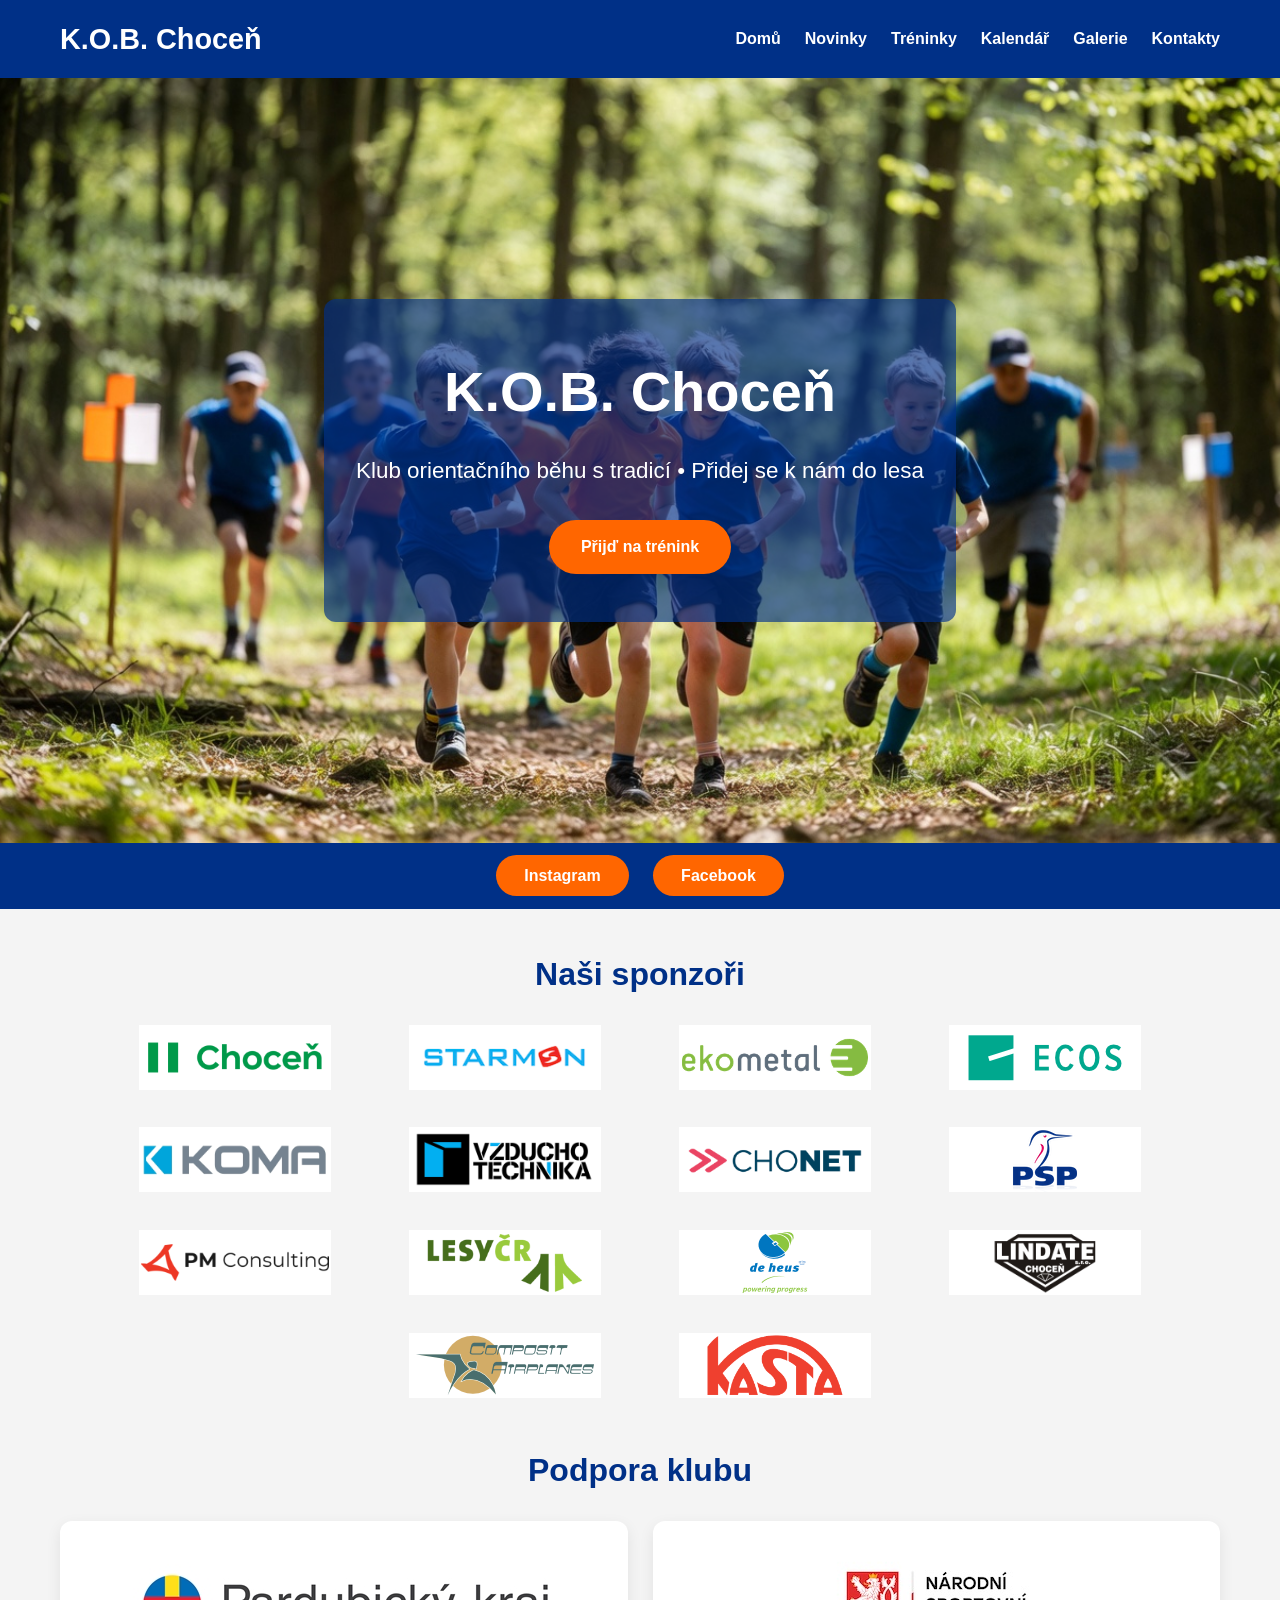
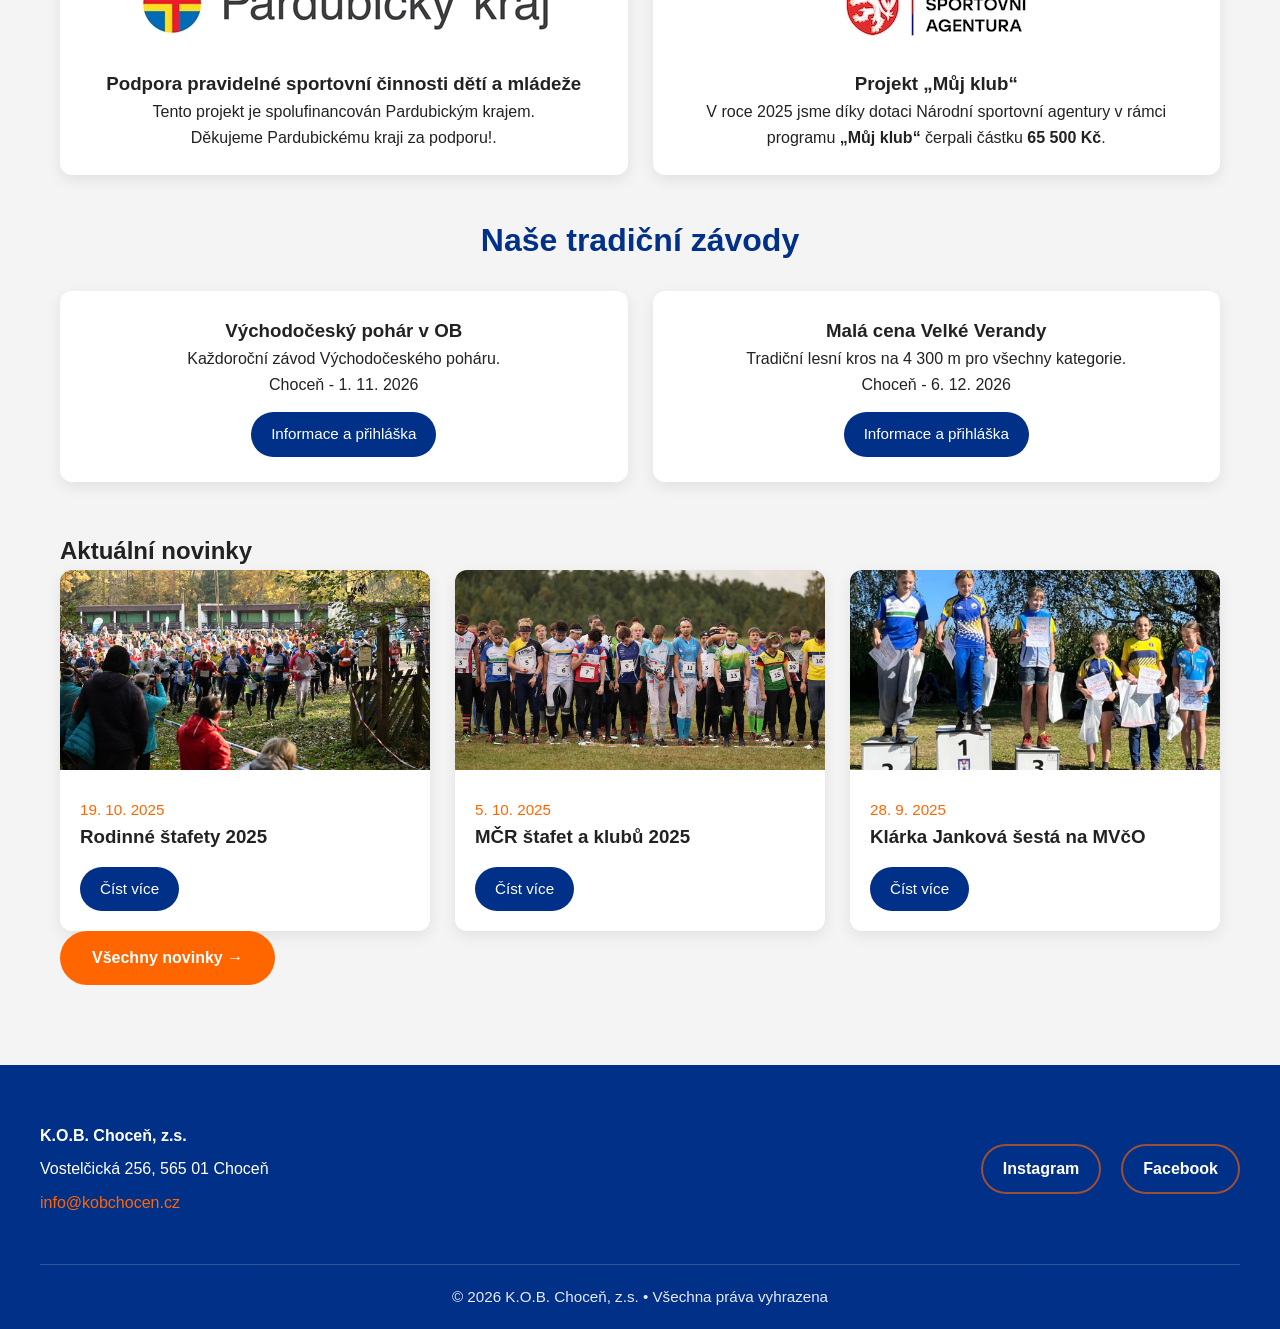
==== index.html @ 899dab19 "Update index.html" ====
<!DOCTYPE html>
<html lang="cs">
<head>
    <meta charset="UTF-8">
    <meta name="viewport" content="width=device-width, initial-scale=1.0">
    <title>K.O.B. Choceň - Klub orientačního běhu</title>
    <link rel="stylesheet" href="style.css">
</head>
<body>
    <header>
        <nav>
            <div class="logo">K.O.B. Choceň</div>
            <ul>
                <li><a href="index.html">Domů</a></li>
                <li><a href="news.html">Novinky</a></li>
                <li><a href="treninky.html">Tréninky</a></li>
                <li><a href="events.html">Kalendář</a></li>
                <li><a href="gallery.html">Galerie</a></li>
                <li><a href="contact.html">Kontakty</a></li>
            </ul>
        </nav>
    </header>

    <section class="hero">
        <div class="hero-overlay">
            <h1>K.O.B. Choceň</h1>
            <p>Klub orientačního běhu s tradicí • Přidej se k nám do lesa</p>
            <a href="treninky.html" class="btn">Přijď na trénink</a>
        </div>
    </section>

    <main>
        <!-- Sociální sítě -->
        <section class="social-bar">
            <a href="https://www.instagram.com/kob.chocen/" target="_blank" class="social-btn">Instagram</a>
            <a href="https://www.facebook.com/kobchocen" target="_blank" class="social-btn">Facebook</a>
        </section>

        <!-- Infobox sponzoři -->
        <section class="infobox sponsors">
            <h2>Naši sponzoři</h2>
            <div class="sponsors-grid">
                <!-- Nahraď src svými logy a href odkazy -->
                <a href="http://www.chocen.cz/" target="_blank"><img src="images/sponzori/mestochocen.png" alt="Město Choceň"></a>
                <a href="https://www.starmon.cz/" target="_blank"><img src="images/sponzori/starmon.png" alt="Starmon"></a>
                <a href="https://www.ekometal.cz/" target="_blank"><img src="images/sponzori/ekometal.png" alt="Ekometal"></a>
                <a href="https://www.ecos.cz/" target="_blank"><img src="images/sponzori/ecos.png" alt="Ecos"></a>
                <a href="https://www.koma-vm.cz/" target="_blank"><img src="images/sponzori/koma.png" alt="Koma"></a>
                <a href="https://www.vzdchocen.cz/" target="_blank"><img src="images/sponzori/vzduchotechnika.png" alt="Vzduchotechnika"></a>
                <a href="https://www.chonet.cz/" target="_blank"><img src="images/sponzori/chonet.png" alt="Chonet"></a>
                <a href="https://www.pspizoterm.cz/" target="_blank"><img src="images/sponzori/psp.png" alt="PSP"></a>
                <a href="https://www.pmconsulting.cz/" target="_blank"><img src="images/sponzori/pmconsulting.png" alt="PM Consulting"></a>
                <a href="https://www.lesycr.cz/" target="_blank"><img src="images/sponzori/lesycr.png" alt="LesyČR"></a>
                <a href="https://www.deheus.cz/" target="_blank"><img src="images/sponzori/deheus.png" alt="DeHeus"></a>
                <a href="#" target="_blank"><img src="images/sponzori/lindate.png" alt="Lindate"></a>
                <a href="https://www.compositairplanes.cz/" target="_blank"><img src="images/sponzori/airplanes.png" alt="Composite"></a>
                <a href="https://www.kastachocen.cz/" target="_blank"><img src="images/sponzori/kasta.png" alt="Kasta"></a>
            </div>
        </section>

<!-- Granty a dotace -->
<section class="infobox grants">
    <h2>Podpora klubu</h2>
    <div class="grants-grid">
        
        <div class="grant-item pk-grant">
            <img src="images/sponzori/pardubicky-kraj-logo.jpg" 
                 alt="Pardubický kraj" 
                 class="pk-logo">
            <h3>Podpora pravidelné sportovní činnosti dětí a mládeže</h3>
            <p class="pk-text">
                Tento projekt je spolufinancován Pardubickým krajem.<br>
                Děkujeme Pardubickému kraji za podporu!.
            </p>
        </div>

        <!-- Dotace NSA - Můj klub -->
        <div class="grant-item nsa-grant">
            <img src="images/sponzori/nsa_logo.jpg" 
                 alt="Můj klub - NSA" 
                 class="nsa-logo">
            <h3>Projekt „Můj klub“</h3>
            <p class="nsa-text">
                V roce 2025 jsme díky dotaci Národní sportovní agentury v rámci programu 
                <strong>„Můj klub“</strong> čerpali částku <strong>65 500 Kč</strong>.
            </p>
        </div>

    </div>
</section>
        <!-- Tradiční závody -->
        <section class="infobox races">
            <h2>Naše tradiční závody</h2>
            <div class="races-grid">
                <div class="race-item">
                    <h3>Východočeský pohár v OB</h3>
                    <p>Každoroční závod Východočeského poháru.</p>
                    <p>Choceň - 1. 11. 2026</p>
                    <a href="https://oris.ceskyorientak.cz/Zavod?id=9582" class="btn-small">Informace a přihláška</a>
                </div>
                <div class="race-item">
                    <h3>Malá cena Velké Verandy</h3>
                    <p>Tradiční lesní kros na 4 300 m pro všechny kategorie.</p>
                    <p>Choceň - 6. 12. 2026</p>
                    <a href="https://www.mcvv.org" class="btn-small">Informace a přihláška</a>
                </div>
            </div>
        </section>

        <!-- Sekce novinek na hlavní stránce (3 poslední) -->
        <section class="home-news">
            <h2>Aktuální novinky</h2>
            <div class="news-grid" id="home-news-grid">
                <!-- JavaScript sem automaticky vloží 3 novinky -->
            </div>
            <a href="news.html" class="btn">Všechny novinky →</a>
        </section>
    </main>

<footer>
    <div class="footer-content">
        <div class="footer-info">
            <p><strong>K.O.B. Choceň, z.s.</strong></p>
            <p>Vostelčická 256, 565 01 Choceň</p>
            <p><a href="mailto:info@kobchocen.cz">info@kobchocen.cz</a></p>
        </div>
        
        <div class="footer-social">
            <a href="https://www.instagram.com/kobchocen/" target="_blank" class="social-link">Instagram</a>
            <a href="https://www.facebook.com/kobchocen" target="_blank" class="social-link">Facebook</a>
        </div>
    </div>
    
    <div class="footer-bottom">
        <p>&copy; 2026 K.O.B. Choceň, z.s. • Všechna práva vyhrazena</p>
    </div>
</footer>

    <script src="script.js"></script>
</body>
</html>
---- style.css ----
:root {
    --primary: #003087;     /* Královská modrá */
    --accent: #FF6600;      /* Oranžová */
    --light: #f8f9fa;
    --dark: #222;
}

* { margin: 0; padding: 0; box-sizing: border-box; }
body {
    font-family: 'Segoe UI', Arial, sans-serif;
    line-height: 1.6;
    color: var(--dark);
    background: #f4f4f4;
}

header {
    background: var(--primary);
    color: white;
    padding: 1rem 0;
    position: sticky;
    top: 0;
    z-index: 100;
}

nav {
    max-width: 1200px;
    margin: 0 auto;
    display: flex;
    align-items: center;
    justify-content: space-between;
    padding: 0 20px;
    flex-wrap: wrap;
}

.logo {
    font-size: 1.8rem;
    font-weight: bold;
    color: white;
}

nav ul {
    list-style: none;
    display: flex;
    gap: 1.5rem;
    flex-wrap: wrap;
}

nav a {
    color: white;
    text-decoration: none;
    font-weight: 600;
    transition: color 0.3s;
}

nav a:hover { color: var(--accent); }

/* HERO s náhodnou fotkou */
.hero {
    height: 85vh;
    min-height: 600px;
    background-size: cover;
    background-position: center;
    position: relative;
    display: flex;
    align-items: center;
    justify-content: center;
    text-align: center;
    color: white;
}

.hero-overlay {
    background: rgba(0, 48, 135, 0.65);
    padding: 3rem 2rem;
    border-radius: 12px;
    max-width: 800px;
}

.hero h1 {
    font-size: 3.5rem;
    margin-bottom: 1rem;
}

.hero p {
    font-size: 1.4rem;
    margin-bottom: 2rem;
}

.btn {
    background: var(--accent);
    color: white;
    padding: 14px 32px;
    border-radius: 50px;
    text-decoration: none;
    font-weight: bold;
    display: inline-block;
    transition: all 0.3s;
}

.btn:hover {
    background: #e55a00;
    transform: translateY(-3px);
}

/* Infoboxy */
.infobox {
    max-width: 1200px;
    margin: 40px auto;
    padding: 0 20px;
}

.infobox h2 {
    color: var(--primary);
    text-align: center;
    margin-bottom: 25px;
    font-size: 2rem;
}

.sponsors-grid {
    display: flex;
    flex-wrap: wrap;
    gap: 30px;
    justify-content: center;
}

.sponsors-grid img {
    height: 65px;
    width: auto;
    transition: transform 0.3s;
}

.sponsors-grid a:hover img {
    transform: scale(1.08);
}

.grants-grid, .races-grid {
    display: grid;
    grid-template-columns: repeat(auto-fit, minmax(300px, 1fr));
    gap: 25px;
}

.grant-item, .race-item {
    background: white;
    padding: 25px;
    border-radius: 12px;
    box-shadow: 0 5px 15px rgba(0,0,0,0.08);
    text-align: center;
}

.btn-small {
    background: var(--primary);
    color: white;
    padding: 10px 20px;
    border-radius: 30px;
    text-decoration: none;
    display: inline-block;
    margin-top: 15px;
    font-size: 0.95rem;
}

/* Novinky na hlavní stránce */
.home-news {
    max-width: 1200px;
    margin: 50px auto;
    padding: 0 20px;
}

.news-grid {
    display: grid;
    grid-template-columns: repeat(auto-fit, minmax(320px, 1fr));
    gap: 25px;
}

.news-card {
    background: white;
    border-radius: 12px;
    overflow: hidden;
    box-shadow: 0 5px 15px rgba(0,0,0,0.08);
}

.news-card img {
    width: 100%;
    height: 200px;
    object-fit: cover;
}

.news-card .content {
    padding: 20px;
}

.news-card .date {
    color: var(--accent);
    font-size: 0.95rem;
}

.social-bar {
    text-align: center;
    padding: 20px;
    background: var(--primary);
    color: white;
}

.social-btn {
    background: var(--accent);
    color: white;
    padding: 12px 28px;
    margin: 0 10px;
    border-radius: 50px;
    text-decoration: none;
    font-weight: bold;
}

/* === PLNOHODNOTNÉ NOVINKY === */
.full-news {
    background: white;
    margin-bottom: 50px;
    border-radius: 12px;
    overflow: hidden;
    box-shadow: 0 5px 15px rgba(0,0,0,0.08);
}

.news-full-image {
    width: 100%;
    height: 420px;
    object-fit: cover;
}

.news-text {
    padding: 30px;
}

.news-text .date {
    color: #FF6600;
    font-size: 1.05rem;
    margin-bottom: 8px;
}

.news-text h2 {
    color: #003087;
    margin-bottom: 20px;
    font-size: 1.8rem;
}

.news-text p {
    margin-bottom: 18px;
    font-size: 1.05rem;
    line-height: 1.7;
}

/* ==================== FOOTER ==================== */
footer {
    background: #003087;        /* královská modrá */
    color: white;
    padding: 50px 20px 20px;
    margin-top: 80px;
}

.footer-content {
    max-width: 1200px;
    margin: 0 auto;
    display: flex;
    justify-content: space-between;
    align-items: center;
    flex-wrap: wrap;
    gap: 30px;
}

.footer-info p {
    margin: 8px 0;
}

.footer-info a {
    color: #FF6600;
    text-decoration: none;
}

.footer-info a:hover {
    text-decoration: underline;
}

.footer-social {
    display: flex;
    gap: 20px;
}

.social-link {
    color: white;
    text-decoration: none;
    font-weight: 600;
    padding: 10px 20px;
    border: 2px solid rgba(255, 102, 0, 0.6);
    border-radius: 50px;
    transition: all 0.3s;
}

.social-link:hover {
    background: #FF6600;
    border-color: #FF6600;
    color: white;
}

.footer-bottom {
    max-width: 1200px;
    margin: 40px auto 0;
    padding-top: 20px;
    border-top: 1px solid rgba(255,255,255,0.2);
    text-align: center;
    font-size: 0.95rem;
    opacity: 0.9;
}

/* Responzivita */
@media (max-width: 768px) {
    .footer-content {
        flex-direction: column;
        text-align: center;
    }
    
    .footer-social {
        margin-top: 20px;
    }
}
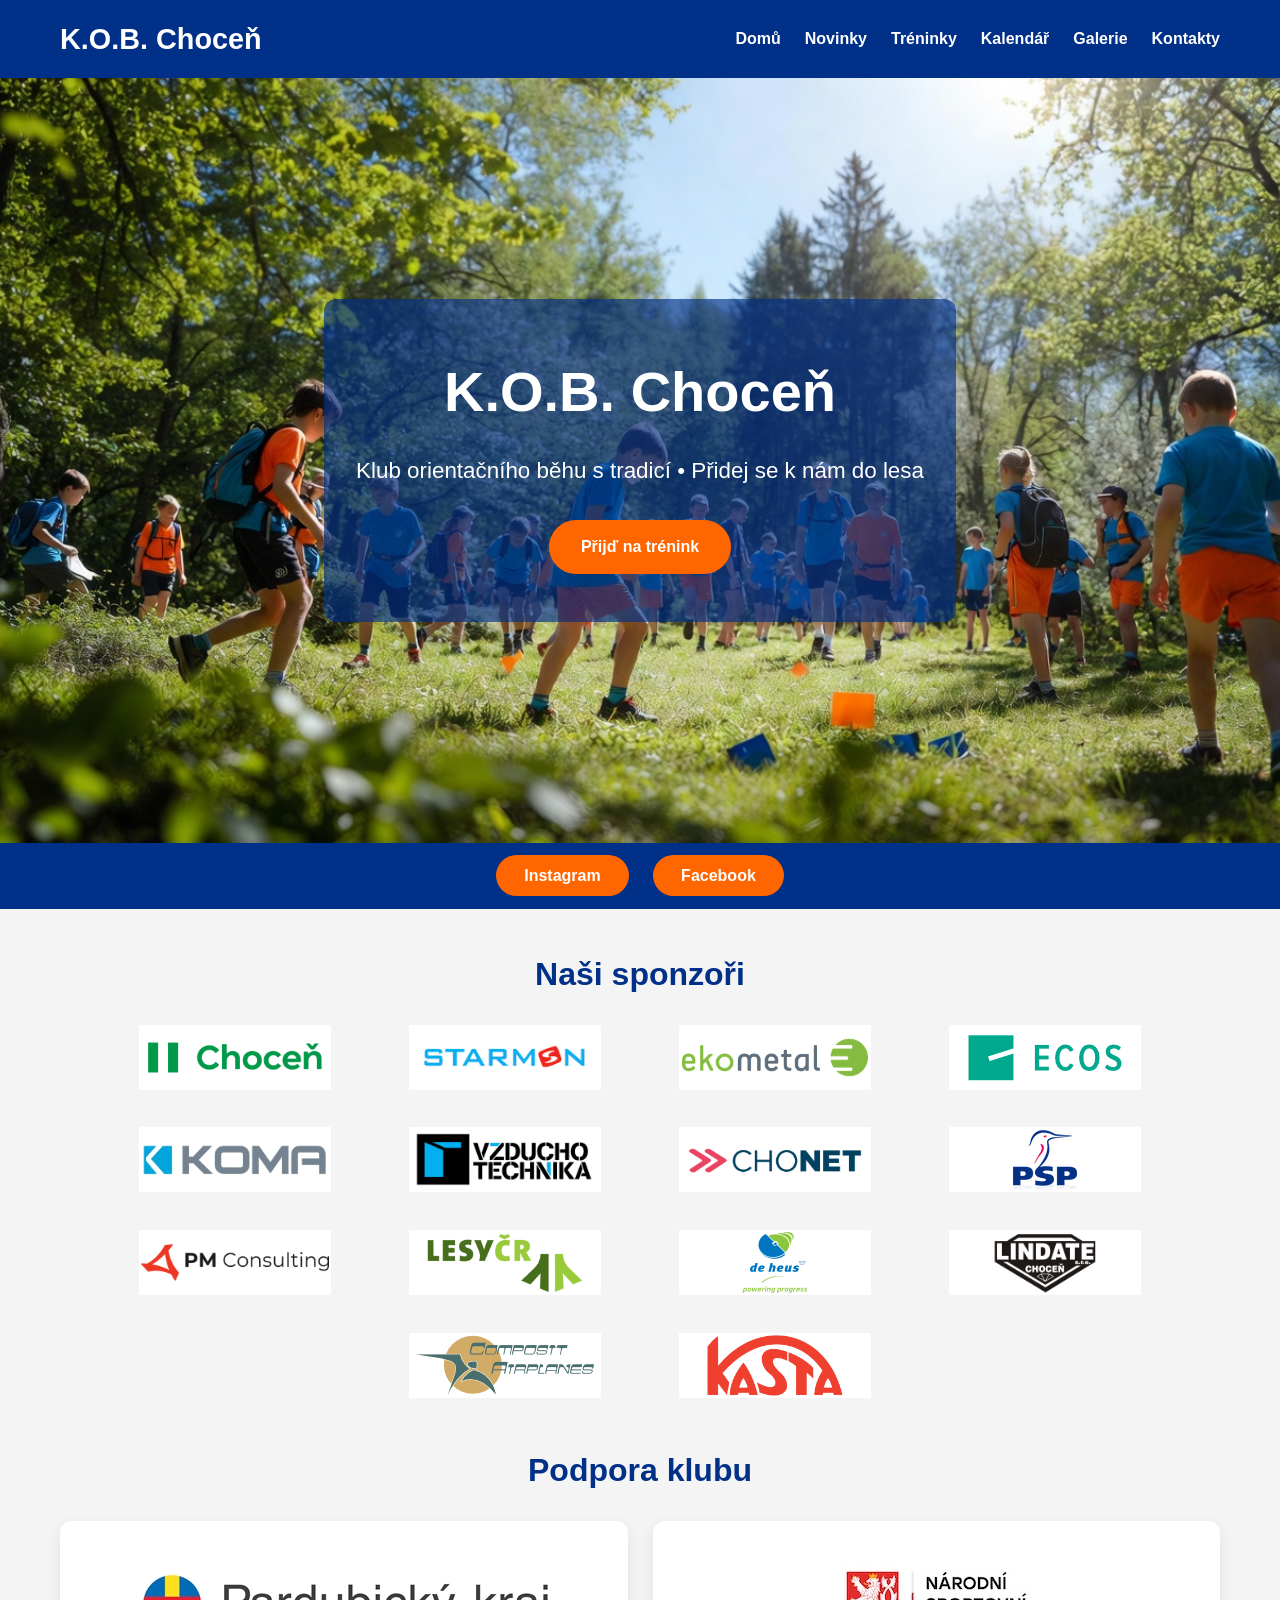
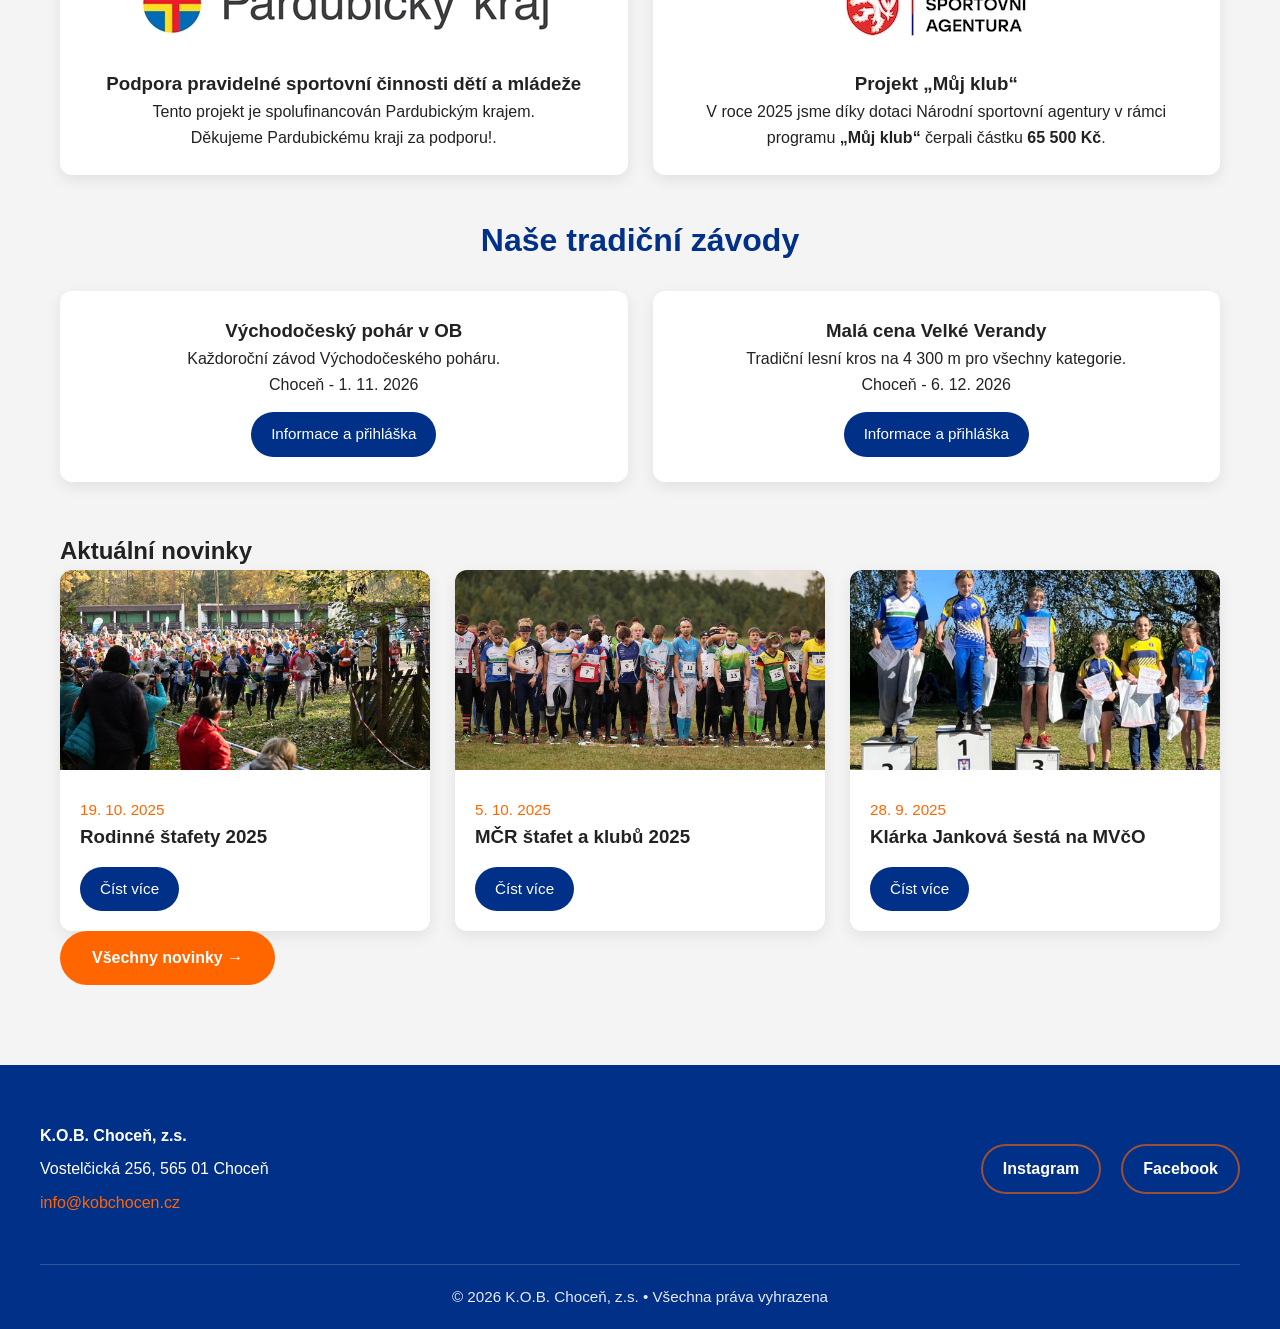
==== commit b69e0283: "Update index.html" ====
--- a/index.html
+++ b/index.html
@@ -126,7 +126,7 @@
         </div>
         
         <div class="footer-social">
-            <a href="https://www.instagram.com/kobchocen/" target="_blank" class="social-link">Instagram</a>
+            <a href="https://www.instagram.com/kob.chocen/" target="_blank" class="social-link">Instagram</a>
             <a href="https://www.facebook.com/kobchocen" target="_blank" class="social-link">Facebook</a>
         </div>
     </div>
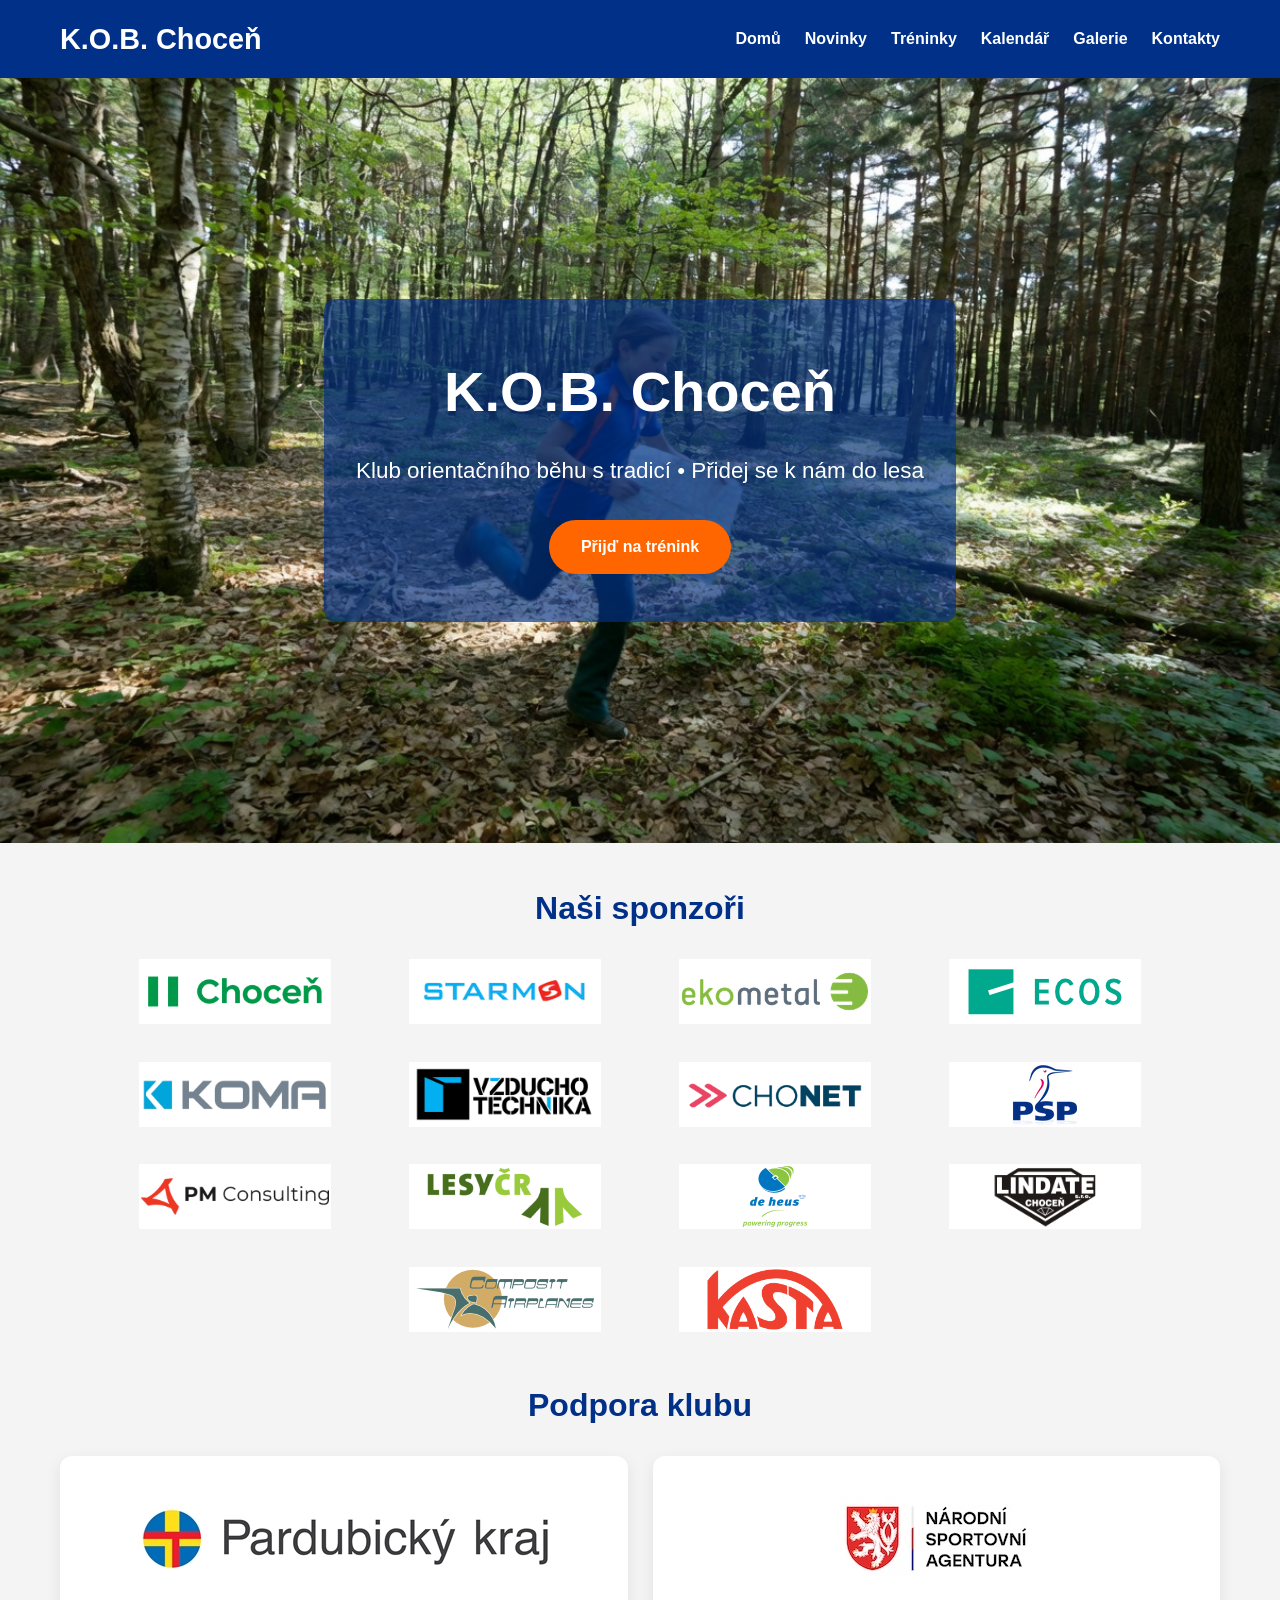
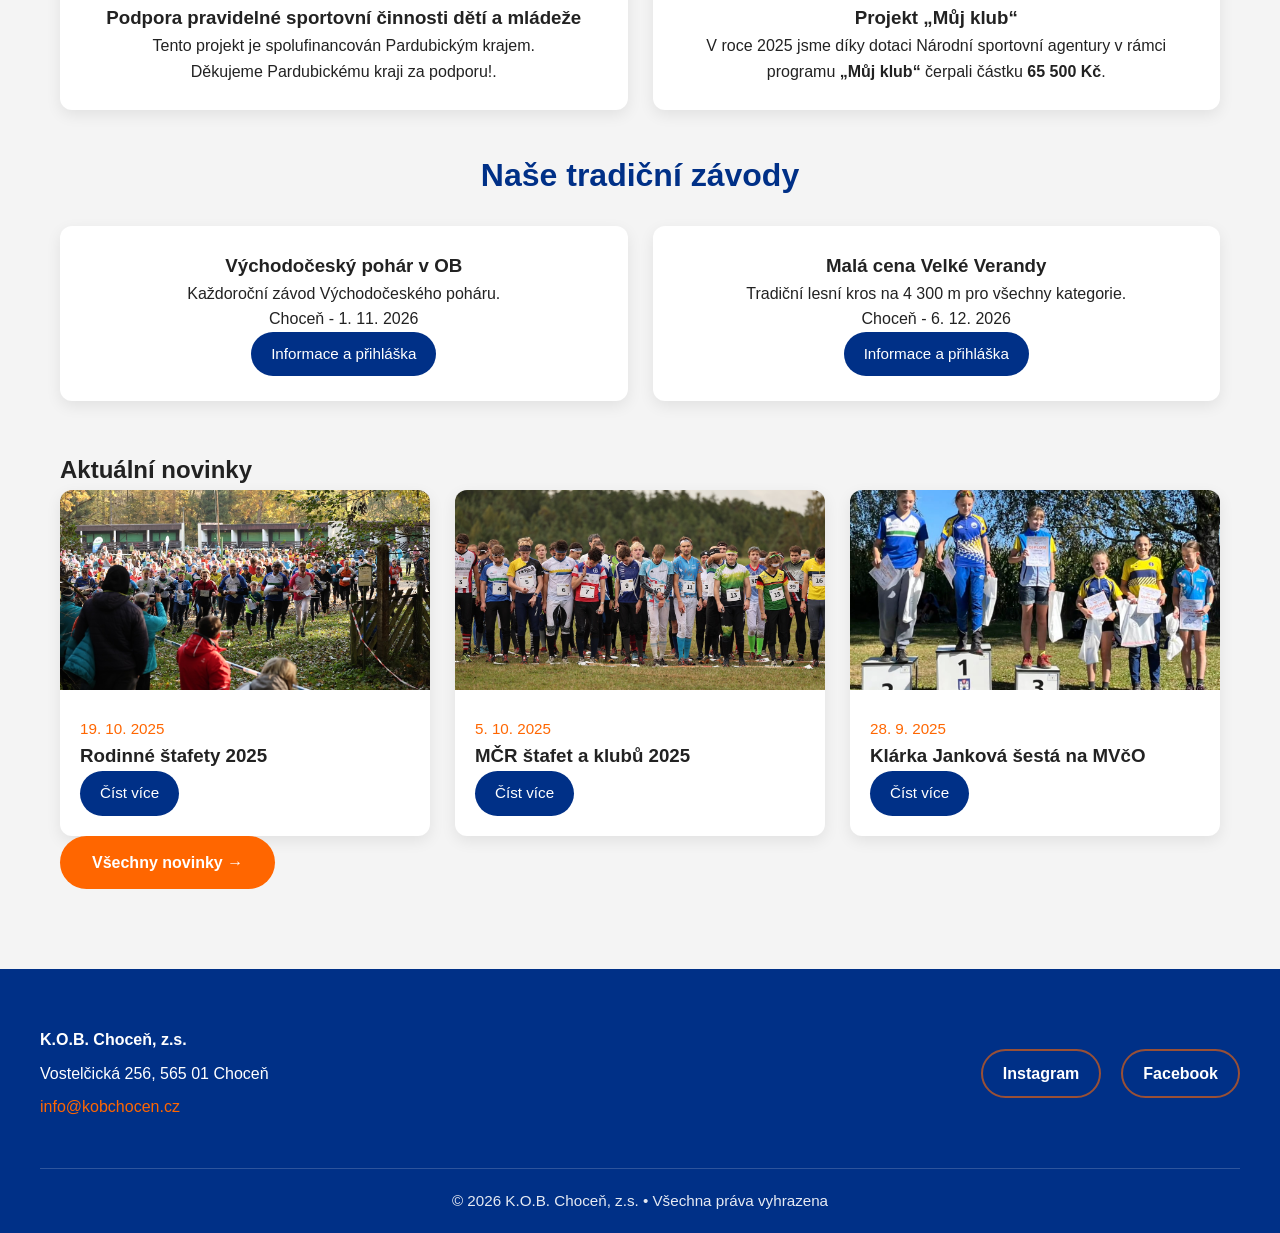
==== commit fd665643: "Update index.html" ====
--- a/index.html
+++ b/index.html
@@ -30,11 +30,6 @@
     </section>
 
     <main>
-        <!-- Sociální sítě -->
-        <section class="social-bar">
-            <a href="https://www.instagram.com/kob.chocen/" target="_blank" class="social-btn">Instagram</a>
-            <a href="https://www.facebook.com/kobchocen" target="_blank" class="social-btn">Facebook</a>
-        </section>
 
         <!-- Infobox sponzoři -->
         <section class="infobox sponsors">
--- a/style.css
+++ b/style.css
@@ -5,7 +5,12 @@
     --dark: #222;
 }
 
-* { margin: 0; padding: 0; box-sizing: border-box; }
+* {
+    margin: 0;
+    padding: 0;
+    box-sizing: border-box;
+}
+
 body {
     font-family: 'Segoe UI', Arial, sans-serif;
     line-height: 1.6;
@@ -13,6 +18,7 @@
     background: #f4f4f4;
 }
 
+/* ==================== HEADER ==================== */
 header {
     background: var(--primary);
     color: white;
@@ -52,9 +58,11 @@
     transition: color 0.3s;
 }
 
-nav a:hover { color: var(--accent); }
-
-/* HERO s náhodnou fotkou */
+nav a:hover {
+    color: var(--accent);
+}
+
+/* ==================== HERO (index) ==================== */
 .hero {
     height: 85vh;
     min-height: 600px;
@@ -101,7 +109,7 @@
     transform: translateY(-3px);
 }
 
-/* Infoboxy */
+/* ==================== COMMON STYLES ==================== */
 .infobox {
     max-width: 1200px;
     margin: 40px auto;
@@ -115,6 +123,33 @@
     font-size: 2rem;
 }
 
+.page-content {
+    max-width: 1100px;
+    margin: 40px auto;
+    padding: 0 20px;
+}
+
+.section-title {
+    text-align: center;
+    color: var(--primary);
+    margin-bottom: 40px;
+}
+
+.btn-small {
+    background: var(--primary);
+    color: white;
+    padding: 10px 20px;
+    border-radius: 30px;
+    text-decoration: none;
+    font-size: 0.95rem;
+    display: inline-block;
+}
+
+.btn-small:hover {
+    background: #e55a00;
+}
+
+/* ==================== SPONZOŘI A GRANTY ==================== */
 .sponsors-grid {
     display: flex;
     flex-wrap: wrap;
@@ -146,18 +181,7 @@
     text-align: center;
 }
 
-.btn-small {
-    background: var(--primary);
-    color: white;
-    padding: 10px 20px;
-    border-radius: 30px;
-    text-decoration: none;
-    display: inline-block;
-    margin-top: 15px;
-    font-size: 0.95rem;
-}
-
-/* Novinky na hlavní stránce */
+/* ==================== NOVINKY ==================== */
 .home-news {
     max-width: 1200px;
     margin: 50px auto;
@@ -192,24 +216,7 @@
     font-size: 0.95rem;
 }
 
-.social-bar {
-    text-align: center;
-    padding: 20px;
-    background: var(--primary);
-    color: white;
-}
-
-.social-btn {
-    background: var(--accent);
-    color: white;
-    padding: 12px 28px;
-    margin: 0 10px;
-    border-radius: 50px;
-    text-decoration: none;
-    font-weight: bold;
-}
-
-/* === PLNOHODNOTNÉ NOVINKY === */
+/* Plnohodnotné novinky */
 .full-news {
     background: white;
     margin-bottom: 50px;
@@ -248,7 +255,7 @@
 
 /* ==================== FOOTER ==================== */
 footer {
-    background: #003087;        /* královská modrá */
+    background: #003087;
     color: white;
     padding: 50px 20px 20px;
     margin-top: 80px;
@@ -308,7 +315,259 @@
     opacity: 0.9;
 }
 
-/* Responzivita */
+/* ==================== TRÉNINKY ==================== */
+.training-hero {
+    height: 380px;
+    background: linear-gradient(rgba(0, 48, 135, 0.75), rgba(0, 48, 135, 0.75)),
+                url('images/treninky-hero.jpg') center/cover no-repeat;
+    display: flex;
+    align-items: center;
+    justify-content: center;
+    text-align: center;
+    color: white;
+    margin-bottom: 50px;
+}
+
+.training-hero-overlay h1 {
+    font-size: 2.8rem;
+    text-shadow: 0 3px 10px rgba(0,0,0,0.6);
+}
+
+.training-grid {
+    display: grid;
+    grid-template-columns: repeat(auto-fit, minmax(340px, 1fr));
+    gap: 28px;
+    margin-bottom: 60px;
+}
+
+.training-card {
+    background: white;
+    padding: 32px 28px;
+    border-radius: 12px;
+    box-shadow: 0 6px 18px rgba(0,0,0,0.09);
+    border-top: 6px solid #FF6600;
+}
+
+.training-card h2 {
+    color: #003087;
+    margin-bottom: 20px;
+    font-size: 1.55rem;
+}
+
+.season {
+    display: block;
+    font-size: 1.05rem;
+    color: #FF6600;
+    margin-top: 4px;
+}
+
+.training-card ul li {
+    margin-bottom: 16px;
+    line-height: 1.5;
+}
+
+.who-for {
+    text-align: center;
+    color: #003087;
+    margin: 50px 0 25px;
+}
+
+.who-list {
+    max-width: 620px;
+    margin: 0 auto 50px;
+    font-size: 1.1rem;
+}
+
+.who-list li {
+    margin: 14px 0;
+}
+
+.trainer-box {
+    background: #f8f9fa;
+    padding: 30px;
+    border-radius: 12px;
+    text-align: center;
+    font-size: 1.1rem;
+    max-width: 700px;
+    margin: 0 auto;
+}
+
+/* ==================== KALENDÁŘ ==================== */
+.events-hero {
+    height: 380px;
+    background: linear-gradient(rgba(0, 48, 135, 0.75), rgba(0, 48, 135, 0.75)),
+                url('images/events-hero.jpg') center/cover no-repeat;
+    display: flex;
+    align-items: center;
+    justify-content: center;
+    text-align: center;
+    color: white;
+    margin-bottom: 50px;
+}
+
+.events-hero-overlay h1 {
+    font-size: 2.8rem;
+    text-shadow: 0 3px 10px rgba(0,0,0,0.6);
+}
+
+.events-hero-overlay p {
+    font-size: 1.3rem;
+    margin-top: 10px;
+}
+
+.events-table-container {
+    max-width: 1100px;
+    margin: 0 auto;
+    overflow-x: auto;
+}
+
+.events-table {
+    width: 100%;
+    border-collapse: collapse;
+    background: white;
+    border-radius: 12px;
+    overflow: hidden;
+    box-shadow: 0 6px 18px rgba(0,0,0,0.08);
+}
+
+.events-table th {
+    background: #003087;
+    color: white;
+    padding: 18px 15px;
+    text-align: left;
+    font-weight: 600;
+}
+
+.events-table td {
+    padding: 18px 15px;
+    border-bottom: 1px solid #eee;
+}
+
+.events-table tr:last-child td {
+    border-bottom: none;
+}
+
+.note {
+    background: #f8f9fa;
+    padding: 25px;
+    border-radius: 12px;
+    margin-top: 50px;
+    font-size: 1.02rem;
+    text-align: center;
+    max-width: 900px;
+    margin-left: auto;
+    margin-right: auto;
+}
+
+/* ==================== GALERIE (nová verze s album linky) ==================== */
+.gallery-hero {
+    height: 380px;
+    background: linear-gradient(rgba(0, 48, 135, 0.75), rgba(0, 48, 135, 0.75)),
+                url('images/gallery-hero.jpg') center/cover no-repeat;
+    display: flex;
+    align-items: center;
+    justify-content: center;
+    text-align: center;
+    color: white;
+    margin-bottom: 50px;
+}
+
+.gallery-hero-overlay h1 {
+    font-size: 2.8rem;
+    text-shadow: 0 3px 10px rgba(0,0,0,0.6);
+}
+
+.gallery-hero-overlay p {
+    font-size: 1.3rem;
+    margin-top: 10px;
+}
+
+.gallery-grid {
+    display: grid;
+    grid-template-columns: repeat(auto-fit, minmax(300px, 1fr));
+    gap: 25px;
+    max-width: 1200px;
+    margin: 0 auto;
+}
+
+.gallery-item {
+    background: white;
+    border-radius: 12px;
+    overflow: hidden;
+    box-shadow: 0 5px 15px rgba(0,0,0,0.1);
+}
+
+.gallery-item img {
+    width: 100%;
+    height: 240px;
+    object-fit: cover;
+    cursor: pointer;
+    transition: transform 0.3s;
+}
+
+.gallery-item img:hover {
+    transform: scale(1.03);
+}
+
+.gallery-item-info {
+    padding: 15px 18px 20px;
+    text-align: center;
+}
+
+.gallery-item-info h3 {
+    margin: 0 0 12px 0;
+    color: #003087;
+    font-size: 1.15rem;
+}
+
+.album-link {
+    color: #FF6600;
+    text-decoration: none;
+    font-weight: 600;
+    font-size: 0.98rem;
+}
+
+.album-link:hover {
+    text-decoration: underline;
+}
+
+/* ==================== MODAL ==================== */
+.modal {
+    display: none;
+    position: fixed;
+    z-index: 1000;
+    padding-top: 60px;
+    left: 0;
+    top: 0;
+    width: 100%;
+    height: 100%;
+    background-color: rgba(0,0,0,0.92);
+}
+
+.modal-content {
+    margin: auto;
+    display: block;
+    max-width: 90%;
+    max-height: 85vh;
+    border-radius: 12px;
+}
+
+.close {
+    position: absolute;
+    top: 30px;
+    right: 35px;
+    color: #f1f1f1;
+    font-size: 50px;
+    font-weight: bold;
+    cursor: pointer;
+    transition: 0.3s;
+}
+
+.close:hover {
+    color: #FF6600;
+}
+
+/* ==================== RESPONSIVITA ==================== */
 @media (max-width: 768px) {
     .footer-content {
         flex-direction: column;
@@ -318,4 +577,8 @@
     .footer-social {
         margin-top: 20px;
     }
-}
+    
+    .hero h1 {
+        font-size: 2.6rem;
+    }
+}
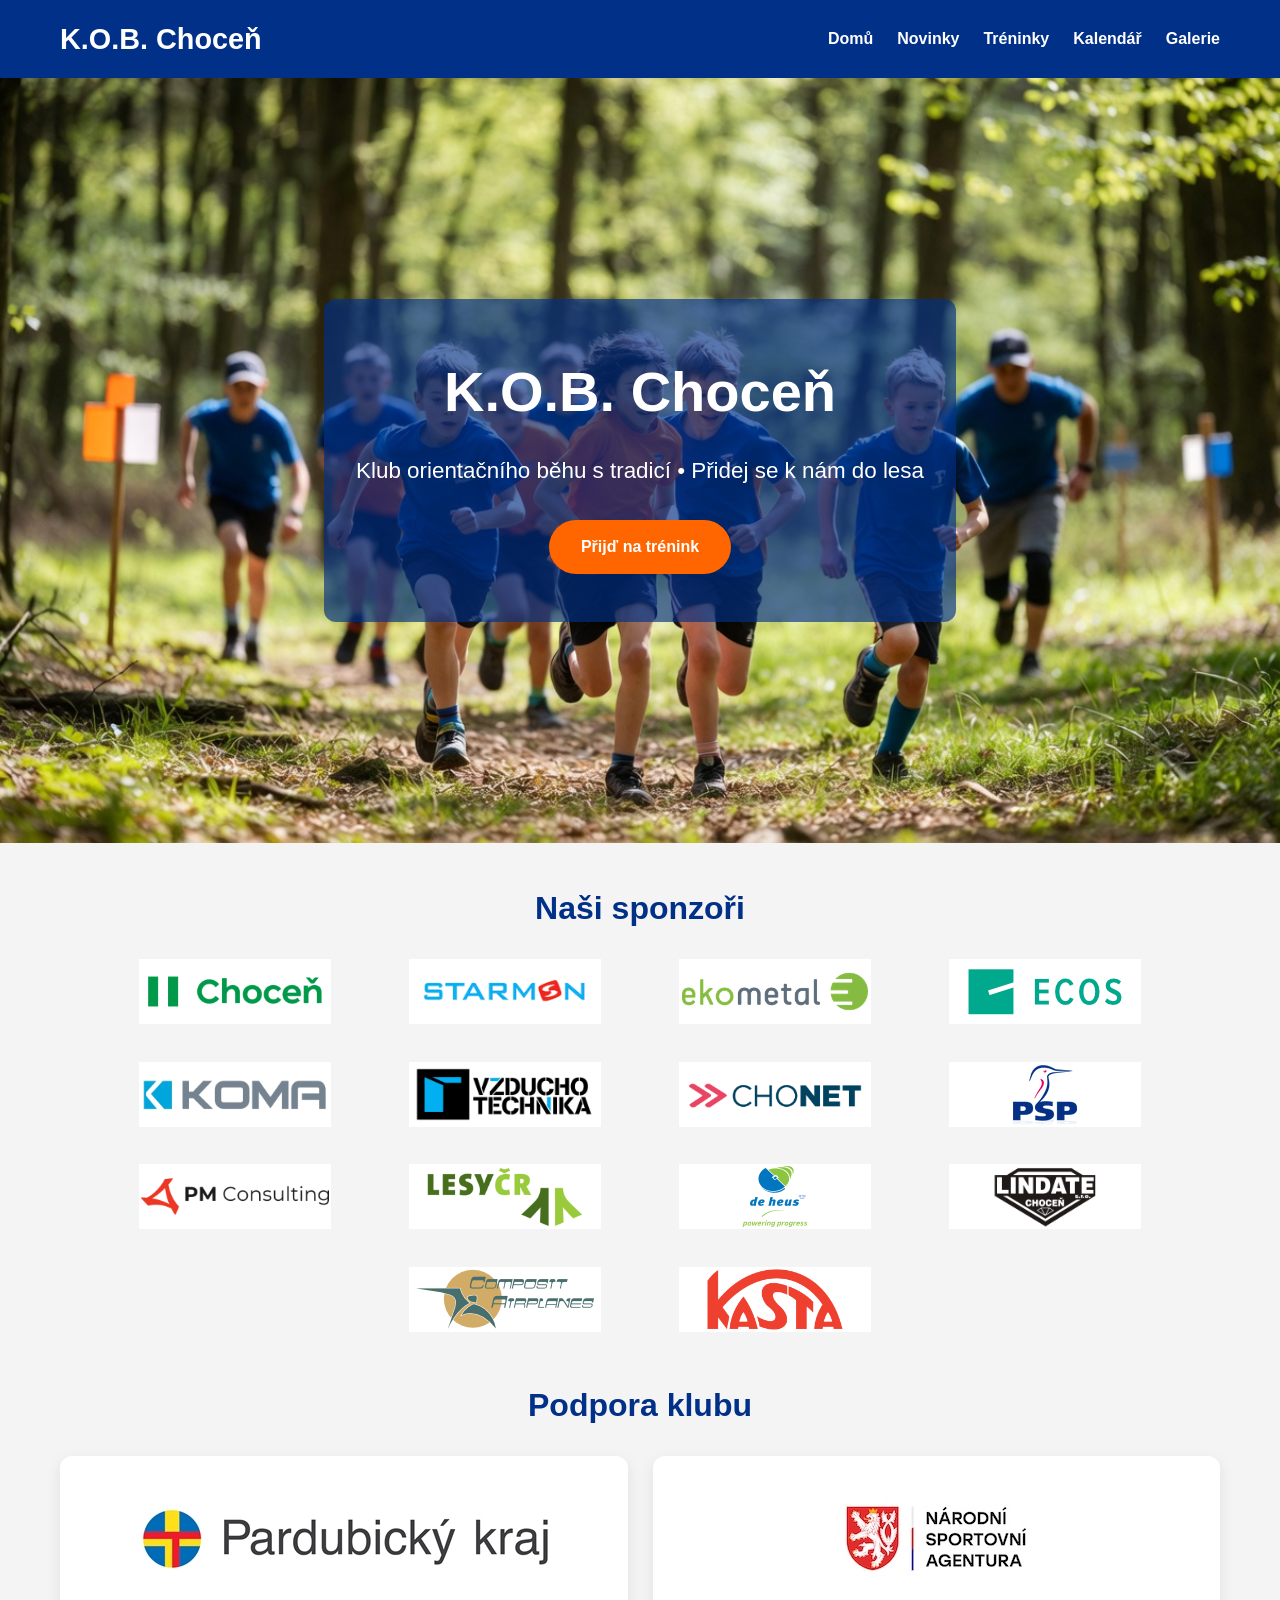
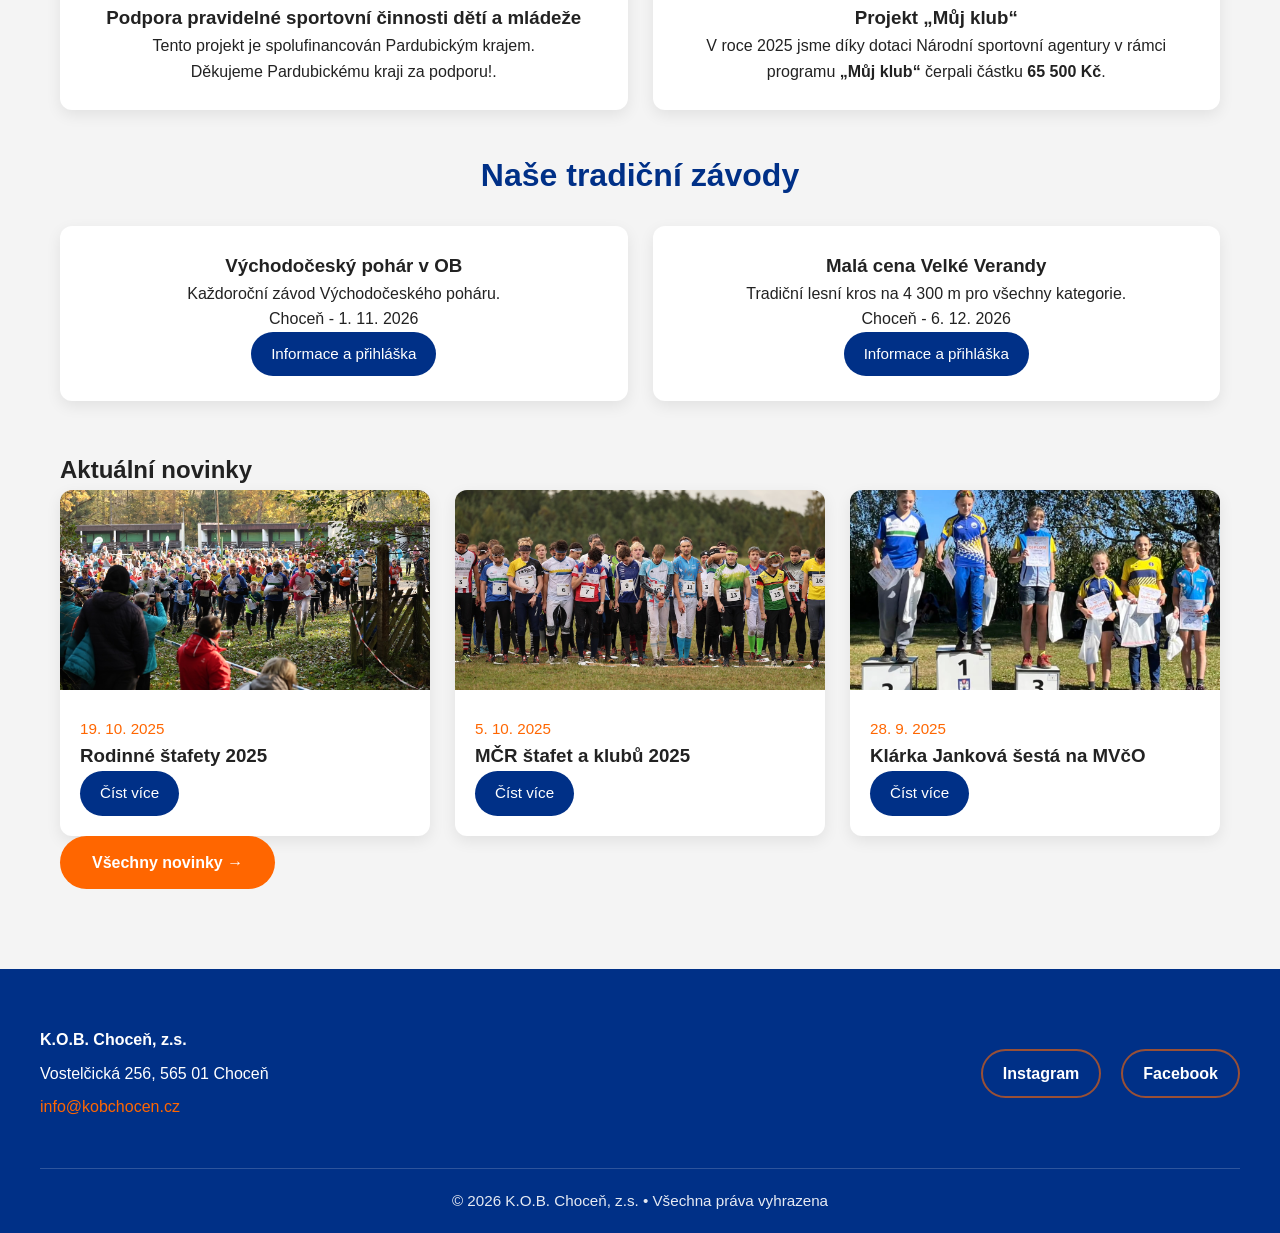
==== commit 1149cc0b: "Update index.html" ====
--- a/index.html
+++ b/index.html
@@ -16,7 +16,6 @@
                 <li><a href="treninky.html">Tréninky</a></li>
                 <li><a href="events.html">Kalendář</a></li>
                 <li><a href="gallery.html">Galerie</a></li>
-                <li><a href="contact.html">Kontakty</a></li>
             </ul>
         </nav>
     </header>
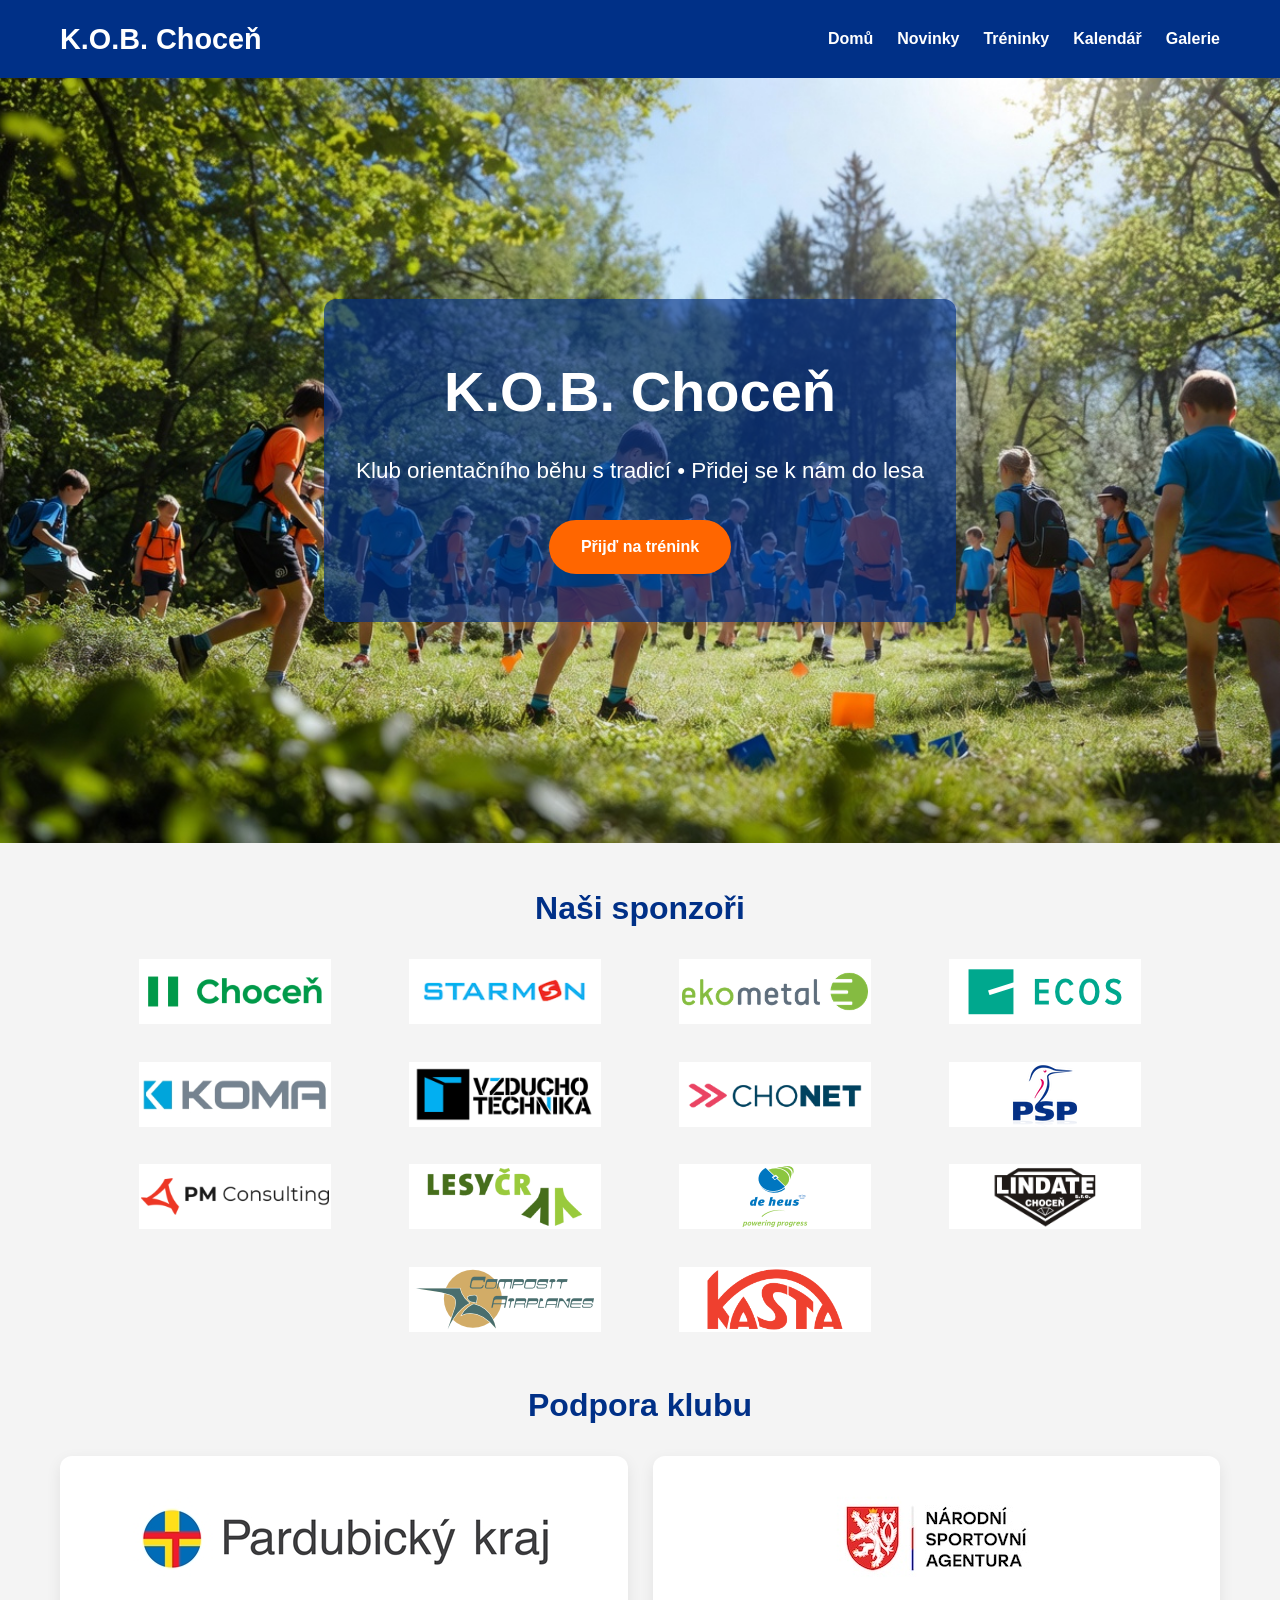
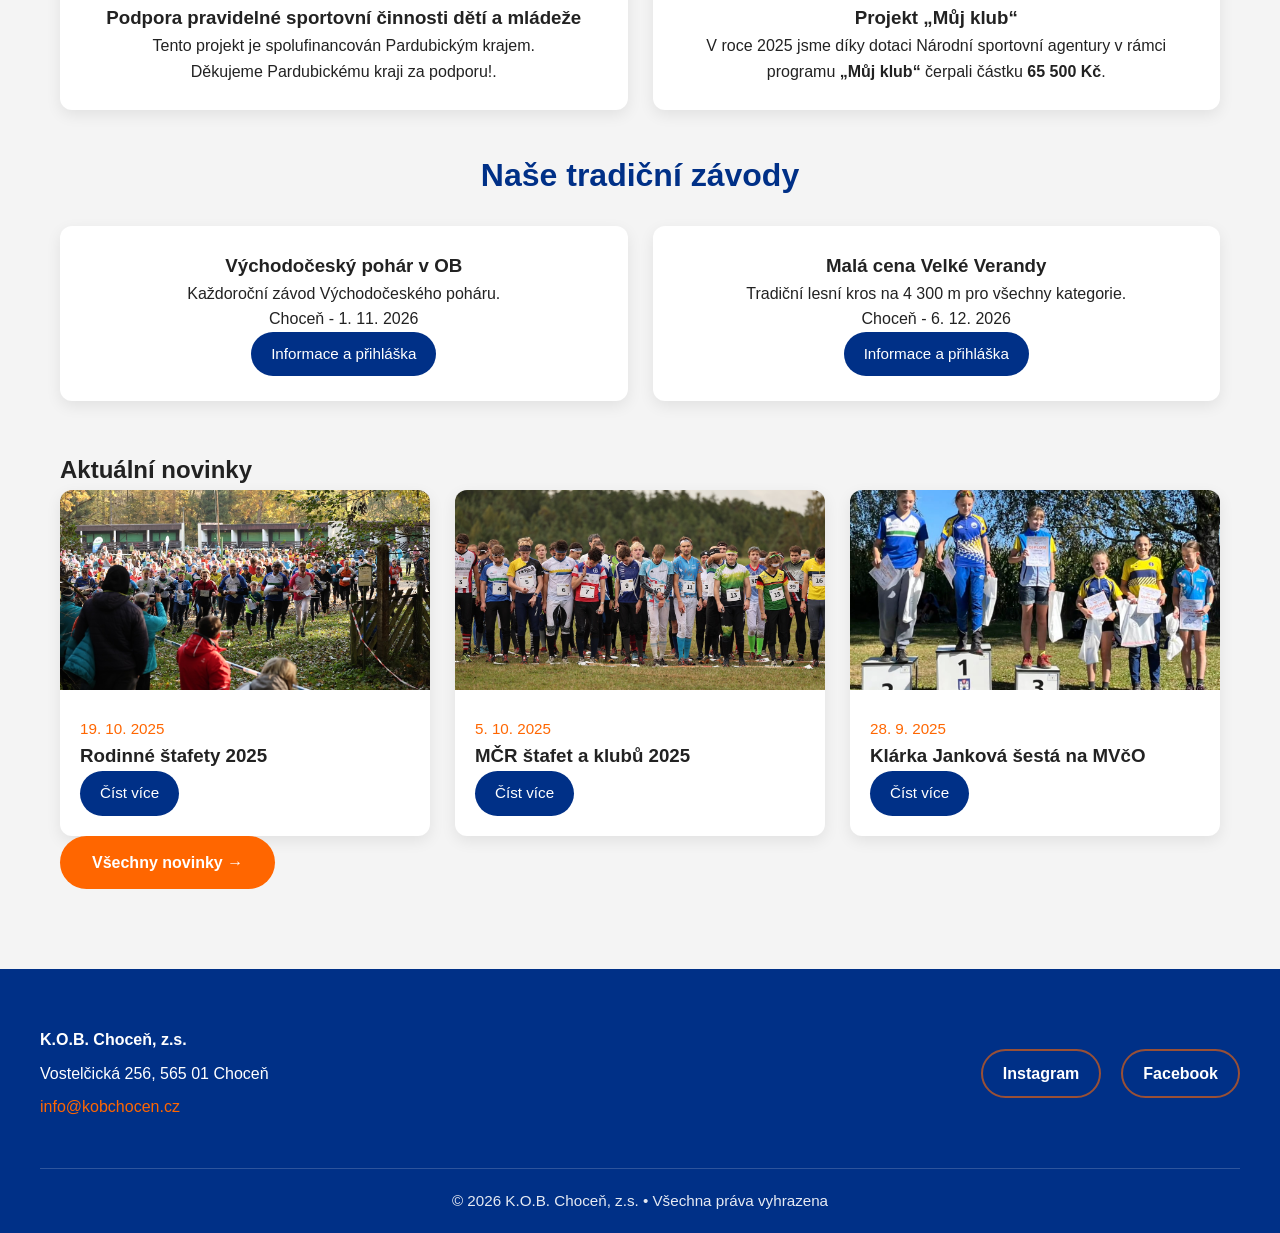
==== commit 76f21cd9: "Update index.html" ====
--- a/index.html
+++ b/index.html
@@ -4,6 +4,13 @@
     <meta charset="UTF-8">
     <meta name="viewport" content="width=device-width, initial-scale=1.0">
     <title>K.O.B. Choceň - Klub orientačního běhu</title>
+
+    <!-- FAVICON -->
+    <link rel="icon" href="favicon.ico" type="image/x-icon">
+    <link rel="icon" href="favicon.svg" type="image/svg+xml">
+    <link rel="apple-touch-icon" href="apple-touch-icon.png">
+    <link rel="manifest" href="site.webmanifest">
+
     <link rel="stylesheet" href="style.css">
 </head>
 <body>
--- a/style.css
+++ b/style.css
@@ -109,20 +109,7 @@
     transform: translateY(-3px);
 }
 
-/* ==================== COMMON STYLES ==================== */
-.infobox {
-    max-width: 1200px;
-    margin: 40px auto;
-    padding: 0 20px;
-}
-
-.infobox h2 {
-    color: var(--primary);
-    text-align: center;
-    margin-bottom: 25px;
-    font-size: 2rem;
-}
-
+/* ==================== COMMON ==================== */
 .page-content {
     max-width: 1100px;
     margin: 40px auto;
@@ -133,6 +120,13 @@
     text-align: center;
     color: var(--primary);
     margin-bottom: 40px;
+}
+
+.intro-text {
+    font-size: 1.15rem;
+    margin-bottom: 40px;
+    text-align: center;
+    font-weight: 500;
 }
 
 .btn-small {
@@ -150,6 +144,19 @@
 }
 
 /* ==================== SPONZOŘI A GRANTY ==================== */
+.infobox {
+    max-width: 1200px;
+    margin: 40px auto;
+    padding: 0 20px;
+}
+
+.infobox h2 {
+    color: var(--primary);
+    text-align: center;
+    margin-bottom: 25px;
+    font-size: 2rem;
+}
+
 .sponsors-grid {
     display: flex;
     flex-wrap: wrap;
@@ -251,6 +258,29 @@
     margin-bottom: 18px;
     font-size: 1.05rem;
     line-height: 1.7;
+}
+
+/* ==================== NOVINKY HERO ==================== */
+.news-hero {
+    height: 380px;
+    background: linear-gradient(rgba(0, 48, 135, 0.75), rgba(0, 48, 135, 0.75)),
+                url('images/news-hero.jpg') center/cover no-repeat;
+    display: flex;
+    align-items: center;
+    justify-content: center;
+    text-align: center;
+    color: white;
+    margin-bottom: 50px;
+}
+
+.news-hero-overlay h1 {
+    font-size: 2.8rem;
+    text-shadow: 0 3px 10px rgba(0,0,0,0.6);
+}
+
+.news-hero-overlay p {
+    font-size: 1.3rem;
+    margin-top: 10px;
 }
 
 /* ==================== FOOTER ==================== */
@@ -459,7 +489,7 @@
     margin-right: auto;
 }
 
-/* ==================== GALERIE (nová verze s album linky) ==================== */
+/* ==================== GALERIE ==================== */
 .gallery-hero {
     height: 380px;
     background: linear-gradient(rgba(0, 48, 135, 0.75), rgba(0, 48, 135, 0.75)),
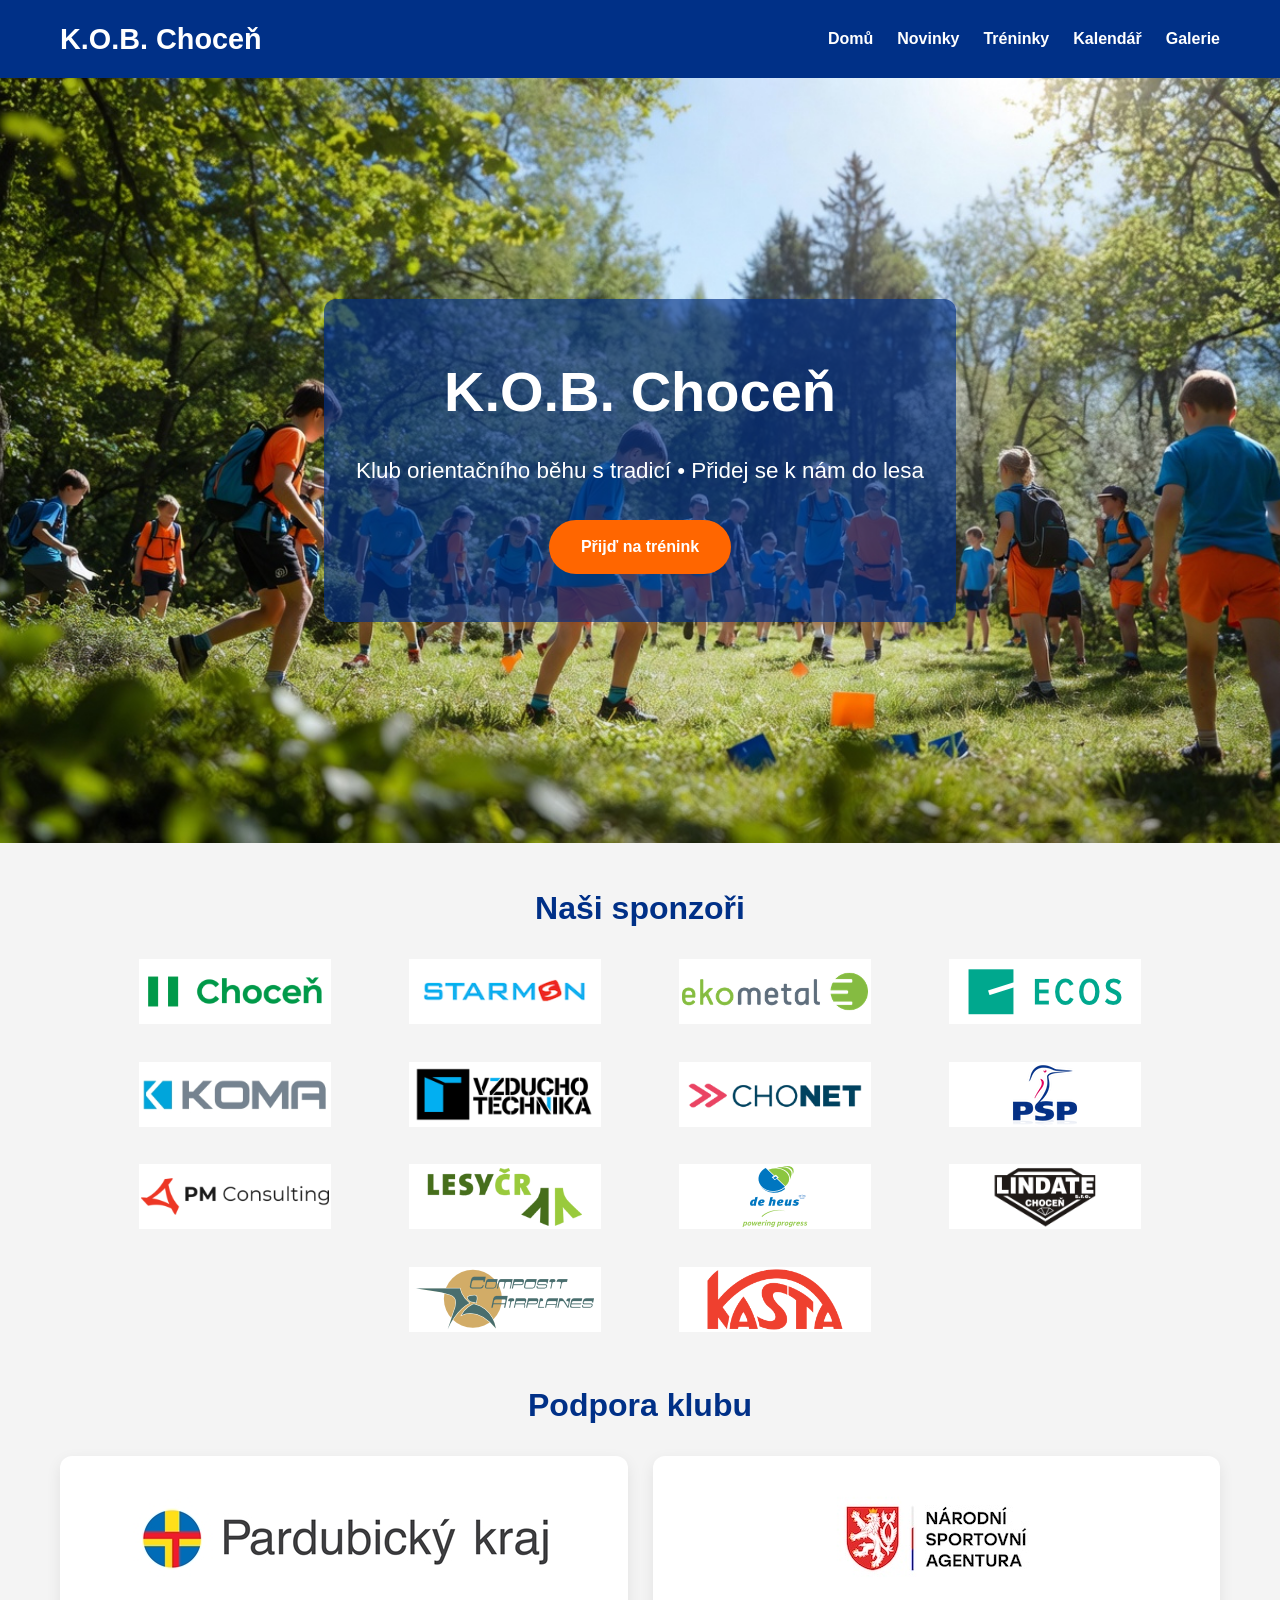
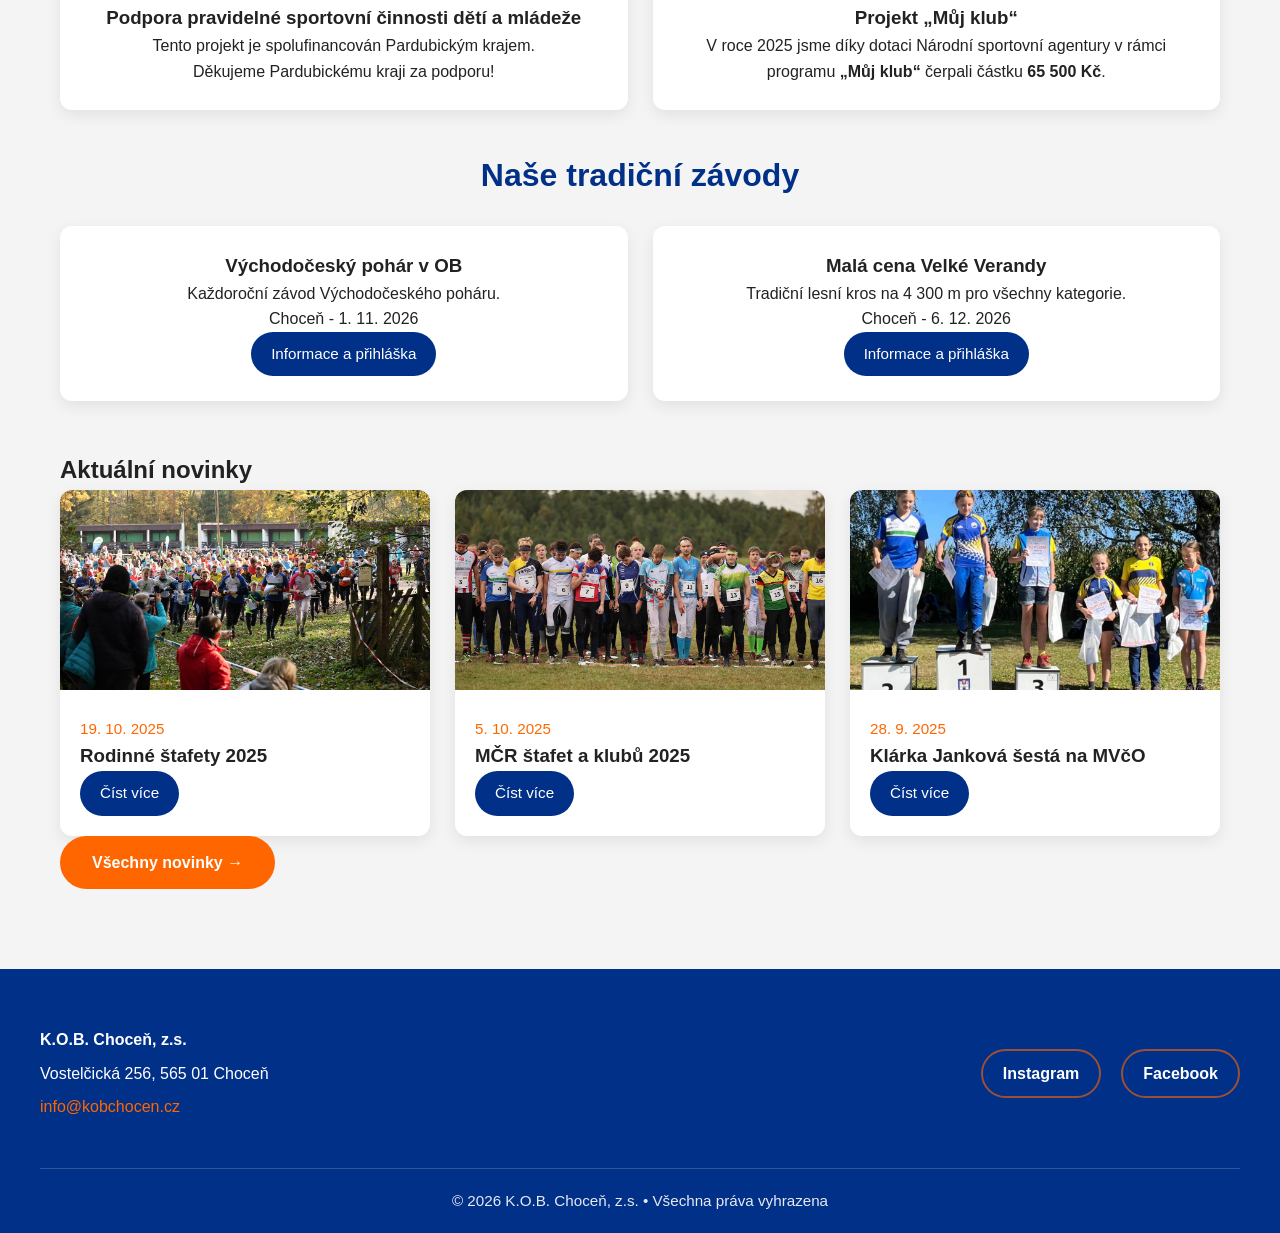
==== commit 1e39ddbb: "Update index.html" ====
--- a/index.html
+++ b/index.html
@@ -71,7 +71,7 @@
             <h3>Podpora pravidelné sportovní činnosti dětí a mládeže</h3>
             <p class="pk-text">
                 Tento projekt je spolufinancován Pardubickým krajem.<br>
-                Děkujeme Pardubickému kraji za podporu!.
+                Děkujeme Pardubickému kraji za podporu!
             </p>
         </div>
 
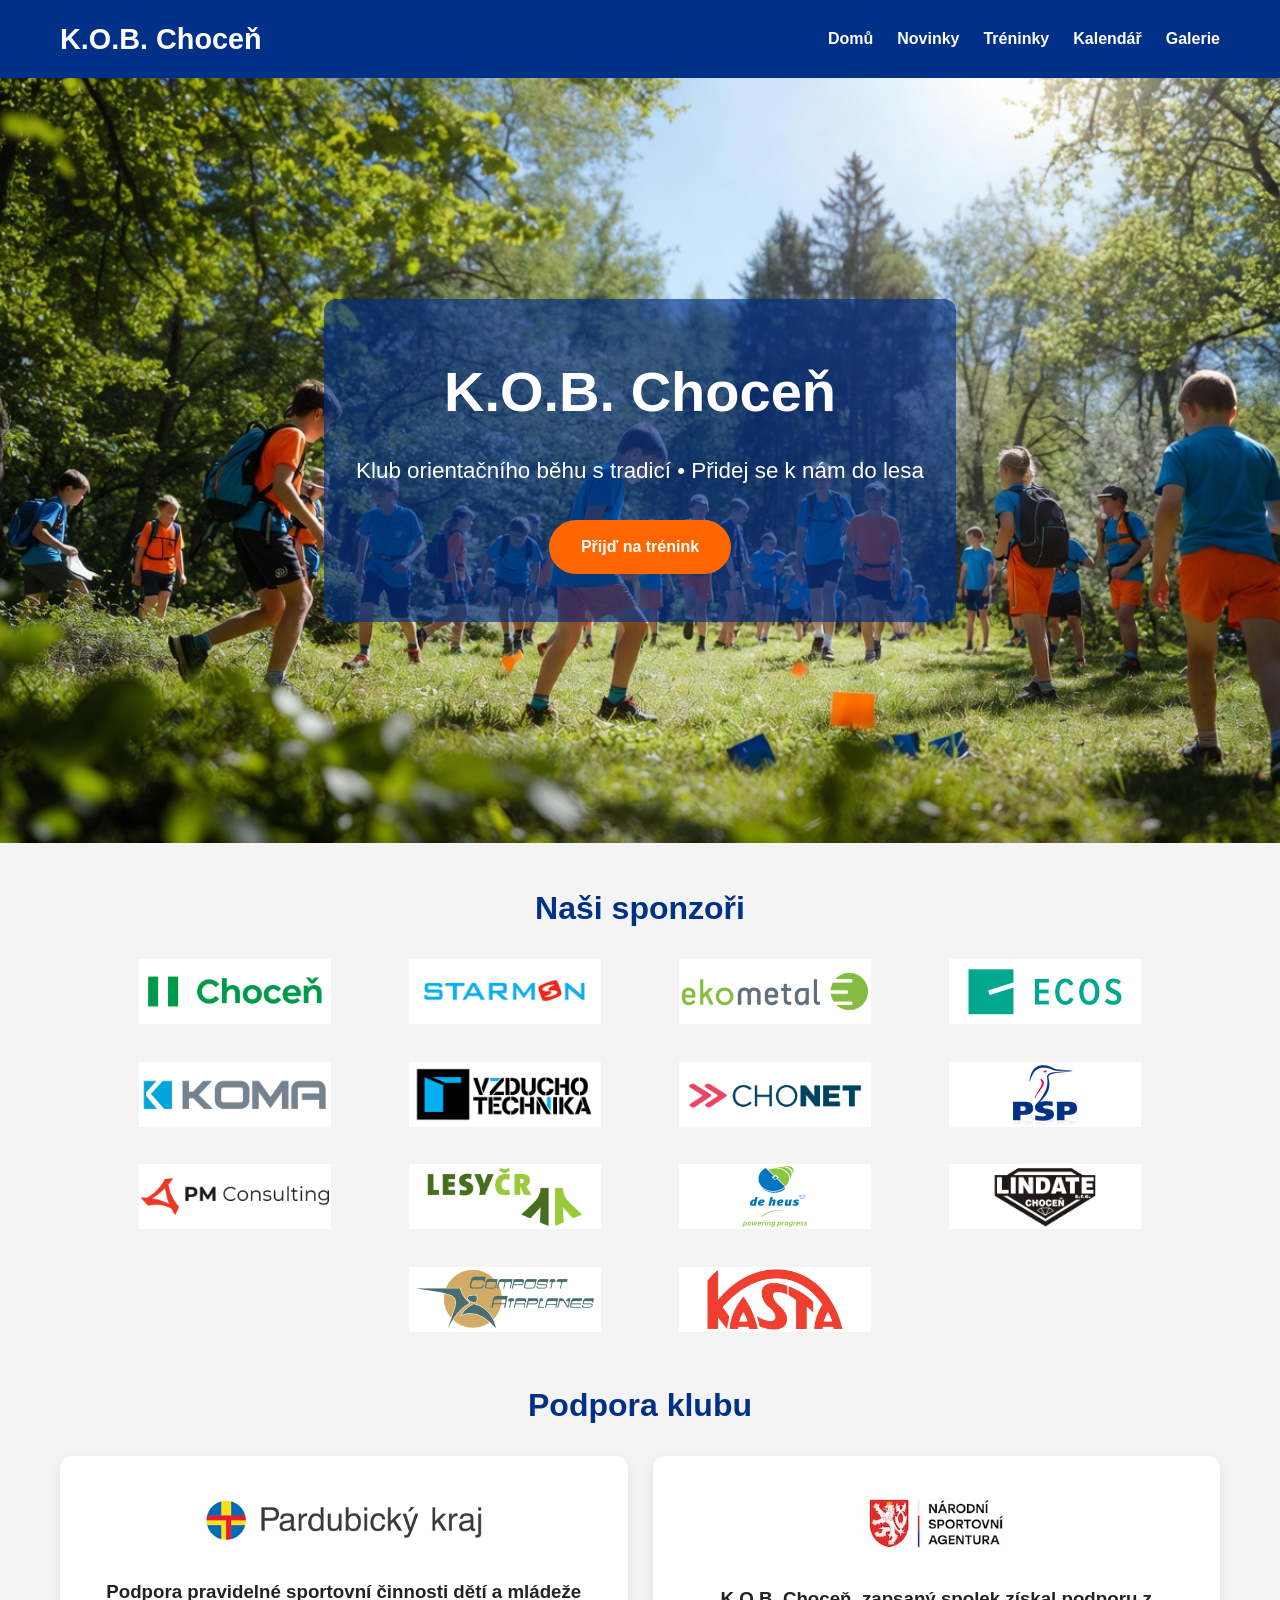
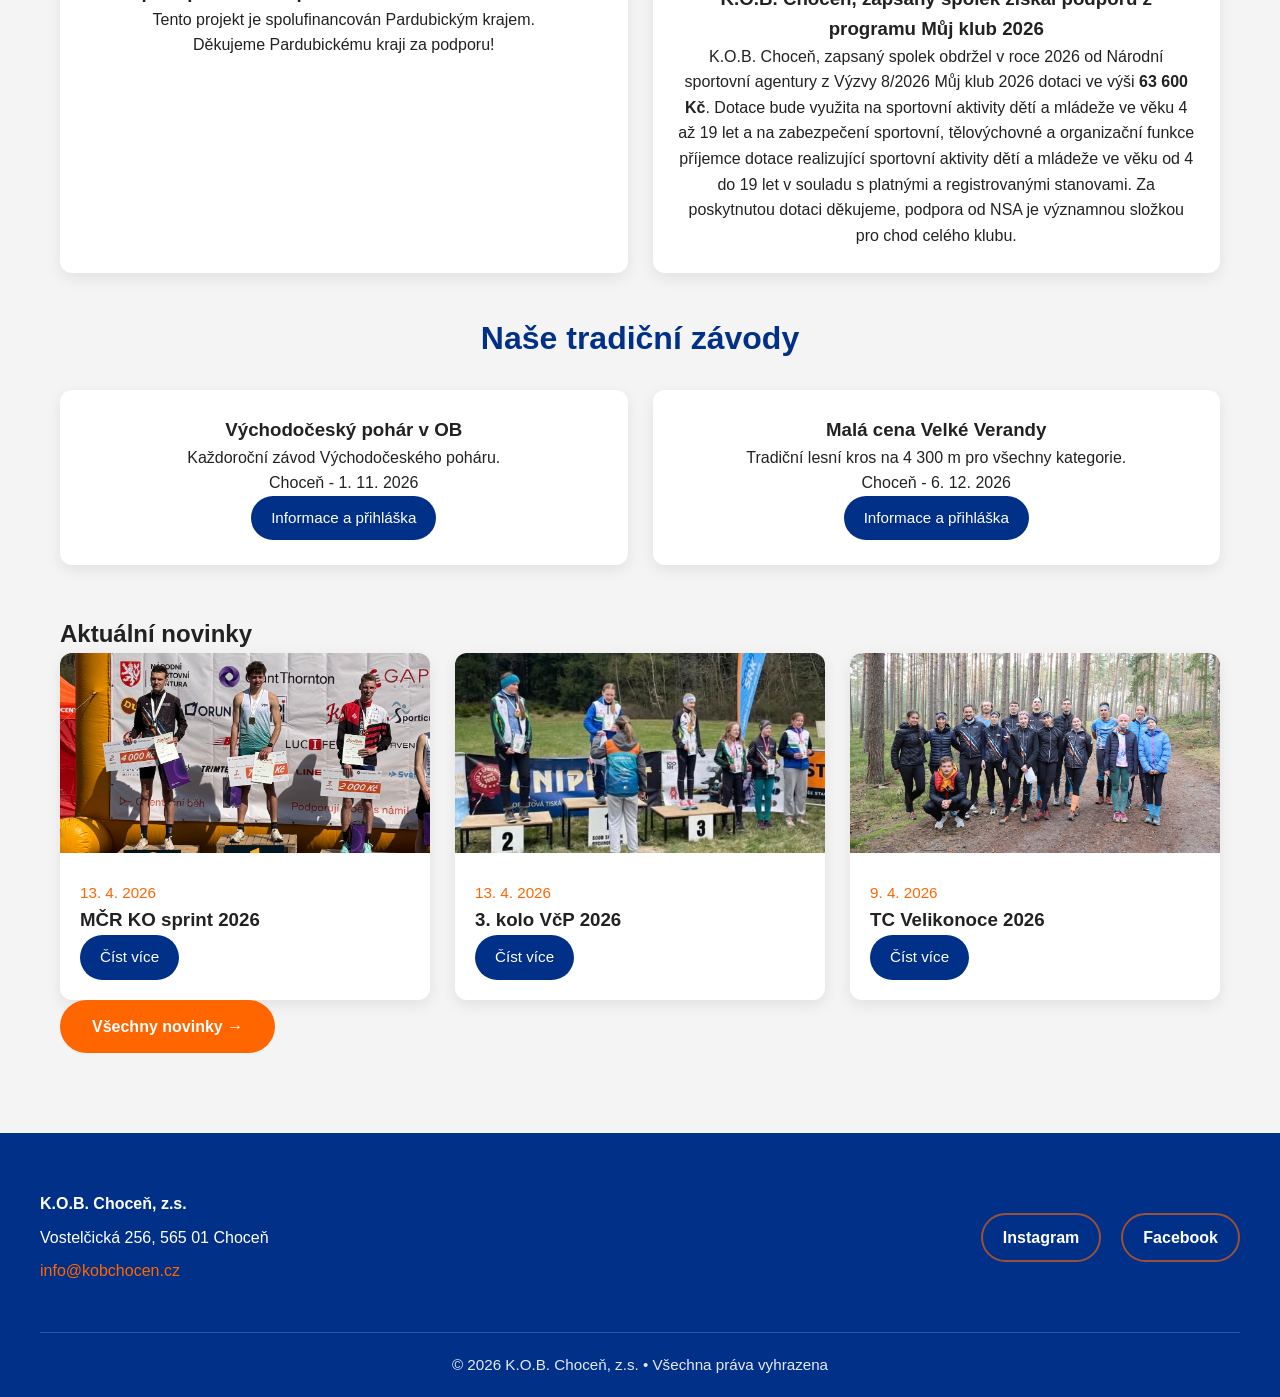
==== commit 91f33866: "Zveřejnění informace o dotaci NSA Můj klub 2026 (63 600 Kč)" ====
--- a/index.html
+++ b/index.html
@@ -80,10 +80,11 @@
             <img src="images/sponzori/nsa_logo.jpg" 
                  alt="Můj klub - NSA" 
                  class="nsa-logo">
-            <h3>Projekt „Můj klub“</h3>
+            <h3>K.O.B. Choceň, zapsaný spolek získal podporu z programu Můj klub 2026</h3>
             <p class="nsa-text">
-                V roce 2025 jsme díky dotaci Národní sportovní agentury v rámci programu 
-                <strong>„Můj klub“</strong> čerpali částku <strong>65 500 Kč</strong>.
+                K.O.B. Choceň, zapsaný spolek obdržel v roce 2026 od Národní sportovní agentury z Výzvy 8/2026 Můj klub 2026 dotaci ve výši <strong>63 600 Kč</strong>.
+                Dotace bude využita na sportovní aktivity dětí a mládeže ve věku 4 až 19 let a na zabezpečení sportovní, tělovýchovné a organizační funkce příjemce dotace realizující sportovní aktivity dětí a mládeže ve věku od 4 do 19 let v souladu s platnými a registrovanými stanovami.
+                Za poskytnutou dotaci děkujeme, podpora od NSA je významnou složkou pro chod celého klubu.
             </p>
         </div>
 
--- a/style.css
+++ b/style.css
@@ -186,6 +186,34 @@
     border-radius: 12px;
     box-shadow: 0 5px 15px rgba(0,0,0,0.08);
     text-align: center;
+}
+
+/* === GRANTY A DOTACE - MOBILNÍ OPTIMALIZACE === */
+.pk-logo, .nsa-logo {
+    max-width: 100%;           /* důležité omezení */
+    height: auto;
+    max-height: 85px;          /* hlavní omezení výšky */
+    width: auto;
+    margin-bottom: 18px;
+    display: block;
+    margin-left: auto;
+    margin-right: auto;
+}
+
+/* Speciální úprava pro Pardubický kraj (logo je trochu širší) */
+.pk-grant .pk-logo {
+    max-height: 78px;
+}
+
+/* Extra ochrana pro velmi úzké telefony */
+@media (max-width: 480px) {
+    .pk-logo, .nsa-logo {
+        max-height: 65px;      /* ještě menší na malých mobilech */
+    }
+    
+    .grant-item {
+        padding: 22px 18px;
+    }
 }
 
 /* ==================== NOVINKY ==================== */
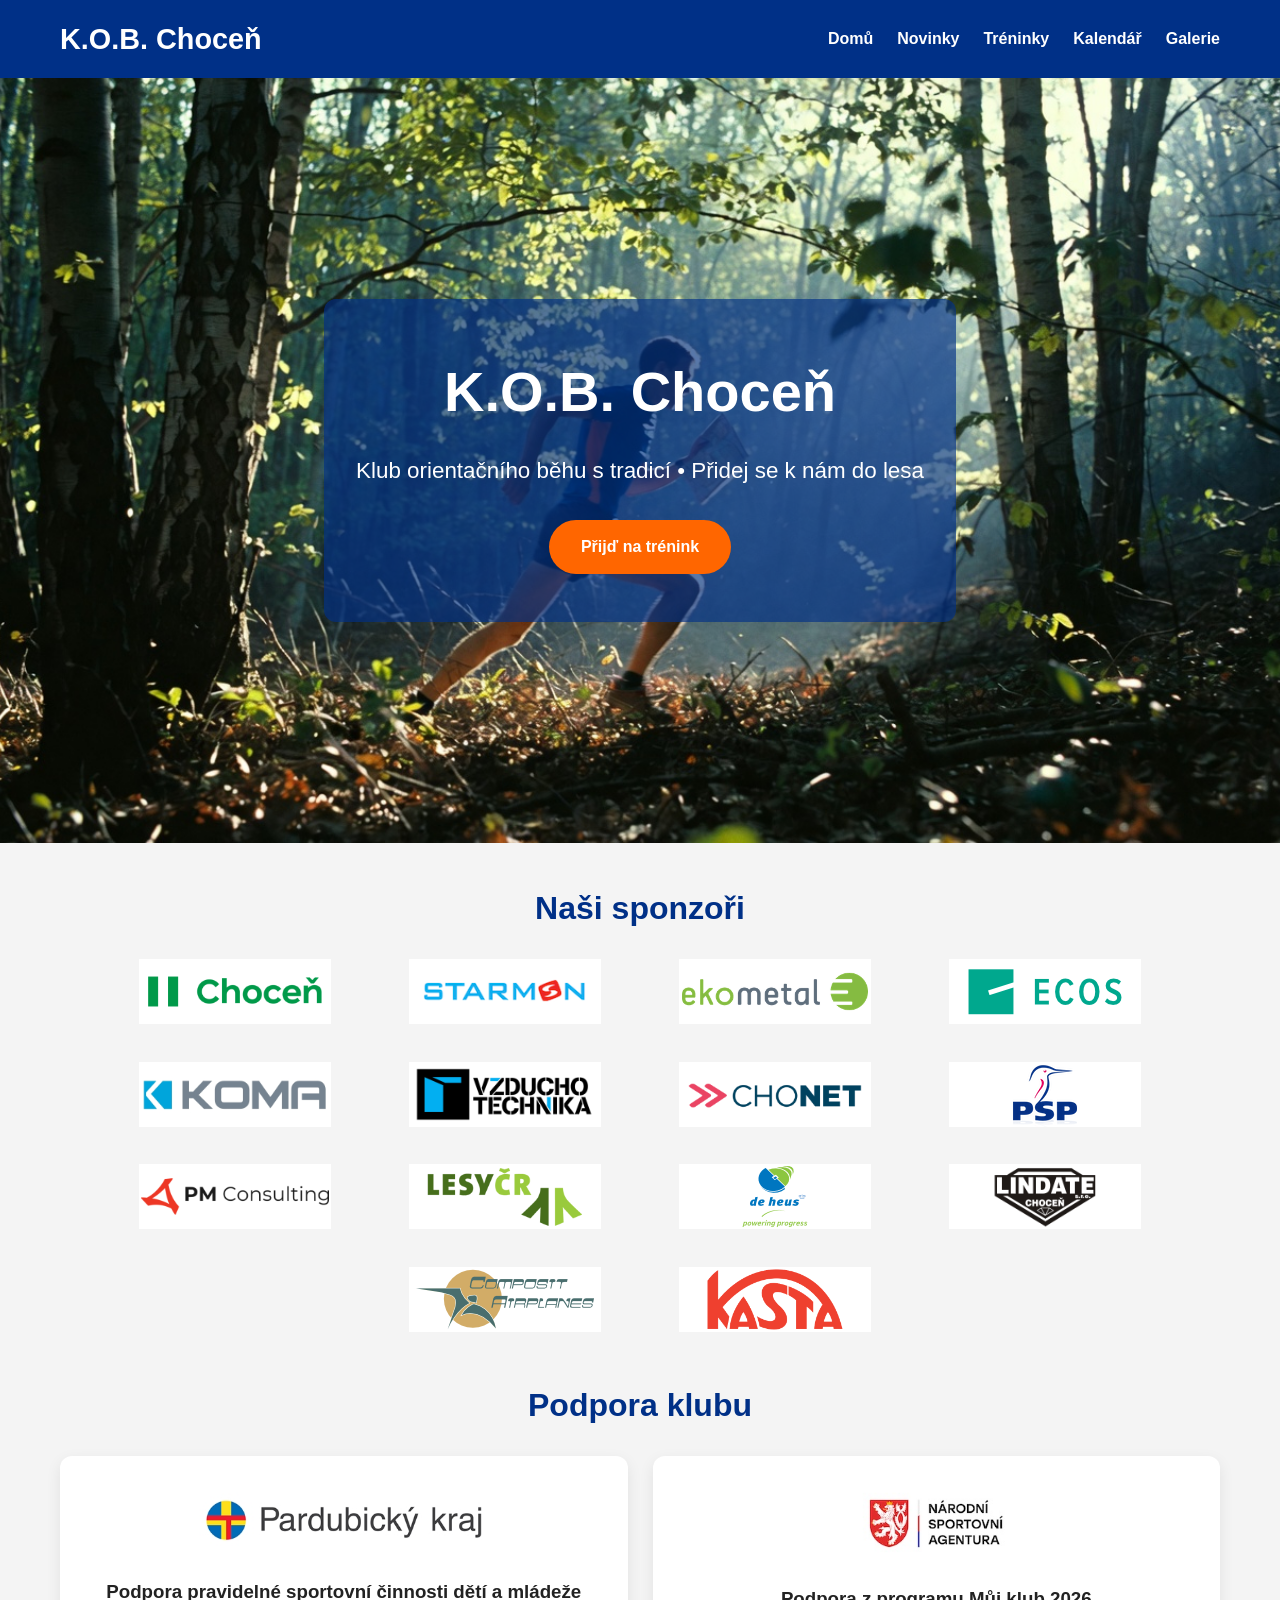
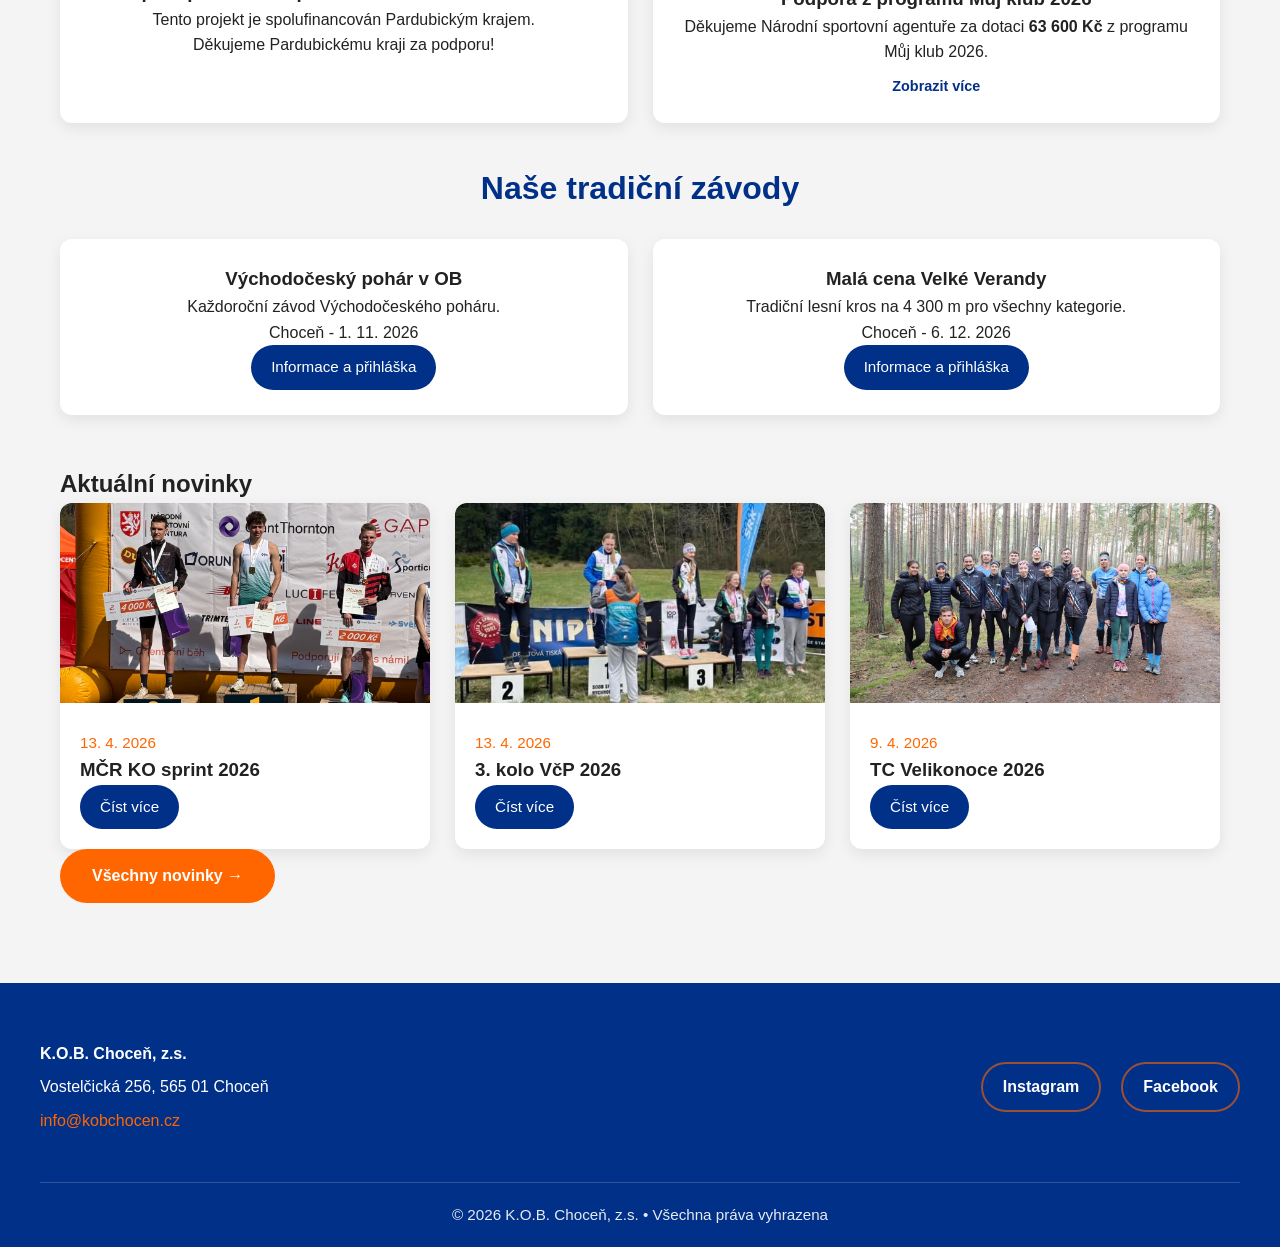
==== commit dd56b3c9: "NSA dotace: krátký úvod s rozbalením celého textu" ====
--- a/index.html
+++ b/index.html
@@ -80,12 +80,18 @@
             <img src="images/sponzori/nsa_logo.jpg" 
                  alt="Můj klub - NSA" 
                  class="nsa-logo">
-            <h3>K.O.B. Choceň, zapsaný spolek získal podporu z programu Můj klub 2026</h3>
+            <h3>Podpora z programu Můj klub 2026</h3>
             <p class="nsa-text">
-                K.O.B. Choceň, zapsaný spolek obdržel v roce 2026 od Národní sportovní agentury z Výzvy 8/2026 Můj klub 2026 dotaci ve výši <strong>63 600 Kč</strong>.
-                Dotace bude využita na sportovní aktivity dětí a mládeže ve věku 4 až 19 let a na zabezpečení sportovní, tělovýchovné a organizační funkce příjemce dotace realizující sportovní aktivity dětí a mládeže ve věku od 4 do 19 let v souladu s platnými a registrovanými stanovami.
-                Za poskytnutou dotaci děkujeme, podpora od NSA je významnou složkou pro chod celého klubu.
+                Děkujeme Národní sportovní agentuře za dotaci <strong>63 600 Kč</strong> z programu Můj klub 2026.
             </p>
+            <details class="nsa-more">
+                <summary>Zobrazit více</summary>
+                <p class="nsa-text">
+                    K.O.B. Choceň, zapsaný spolek obdržel v roce 2026 od Národní sportovní agentury z Výzvy 8/2026 Můj klub 2026 dotaci ve výši <strong>63 600 Kč</strong>.
+                    Dotace bude využita na sportovní aktivity dětí a mládeže ve věku 4 až 19 let a na zabezpečení sportovní, tělovýchovné a organizační funkce příjemce dotace realizující sportovní aktivity dětí a mládeže ve věku od 4 do 19 let v souladu s platnými a registrovanými stanovami.
+                    Za poskytnutou dotaci děkujeme, podpora od NSA je významnou složkou pro chod celého klubu.
+                </p>
+            </details>
         </div>
 
     </div>
--- a/style.css
+++ b/style.css
@@ -199,6 +199,12 @@
     margin-left: auto;
     margin-right: auto;
 }
+
+/* Rozbalovací text dotace NSA */
+.nsa-more { margin-top: 10px; }
+.nsa-more summary { cursor: pointer; color: #003087; font-weight: bold; font-size: 0.9em; list-style: none; }
+.nsa-more summary::-webkit-details-marker { display: none; }
+.nsa-more[open] summary { display: none; }
 
 /* Speciální úprava pro Pardubický kraj (logo je trochu širší) */
 .pk-grant .pk-logo {
